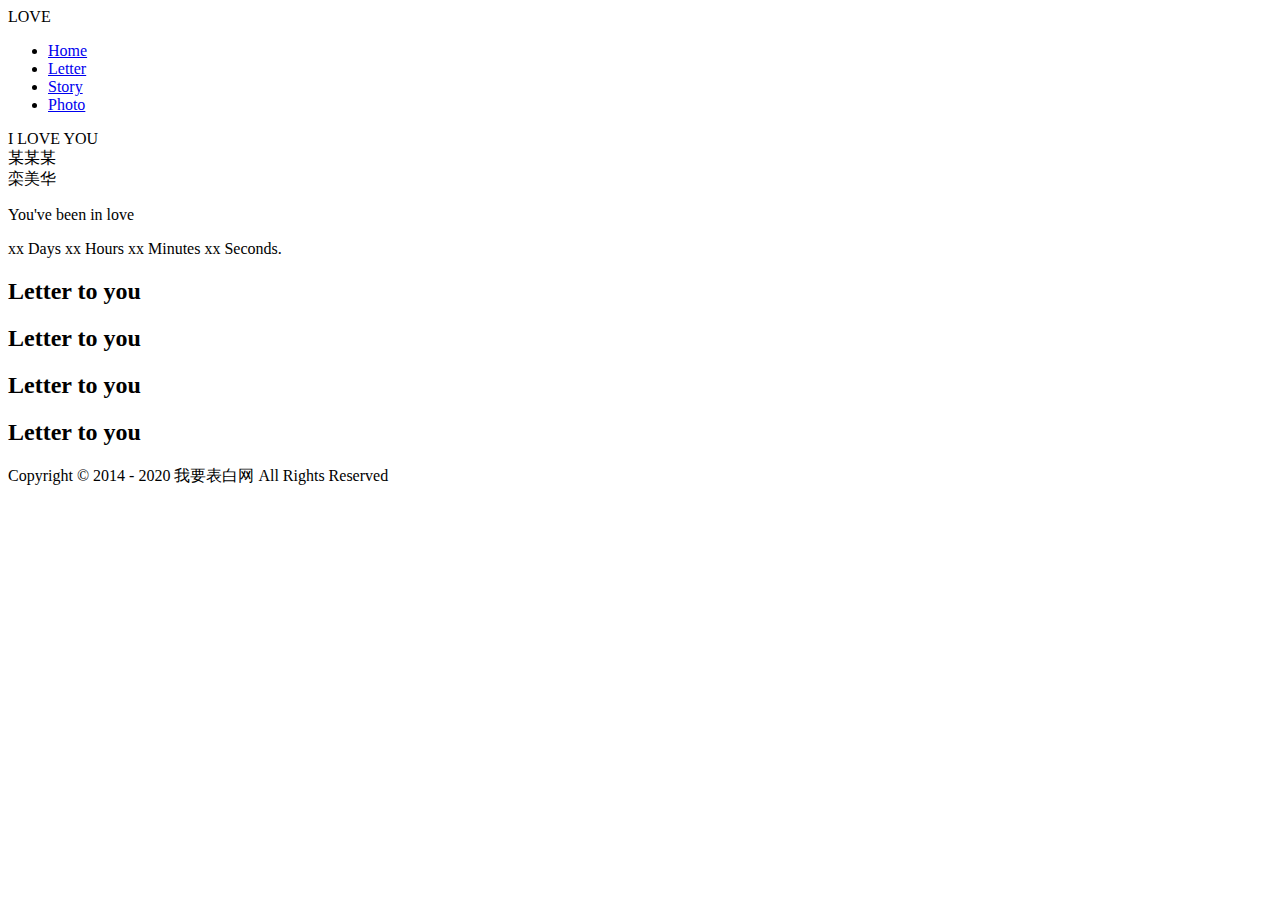
==== index.html @ f2084883 "Add files via upload" ====
<!DOCTYPE html>
<html lang="en">
	<head>
		<meta charset="UTF-8" />
		<meta name="viewport" content="width=device-width, initial-scale=1.0" />
		<title>李梦蝶.我爱你</title>
		<link rel="stylesheet" href="css/index.css" />
		<link rel="stylesheet" href="css/global.css" />
		<link rel="stylesheet" href="css/fonts.css" />
		<script src="js/time.js"></script>
	</head>
	<body>
		<header class="s_down">
			<div class="logo">LOVE</div>
			<ul class="menu">
				<li class="item"><a href="#Home">Home</a></li>
				<li class="item"><a href="#Letter">Letter</a></li>
				<li class="item"><a href="#Story">Story</a></li>
				<li class="item"><a href="#Photo">Photo</a></li>
			</ul>
		</header>
		<div class="main" id="Home">
			<div class="love">I LOVE YOU</div>
			<div class="capsule">
				<div class="left">某某某</div>
				<div class="right">栾美华</div>
			</div>
			<div class="timing">
				<p>You've been in love</p>
				<p>
					<span class="days" id="days">xx</span> Days
					<span class="hours" id="hours">xx</span> Hours
					<span class="minutes" id="minutes">xx</span> Minutes
					<span class="seconds" id="seconds">xx</span> Seconds.
				</p>
			</div>
		</div>
		<div id="Letter">
			<h2>Letter to you</h2>
			<div class="letter"></div>
			<h2 class="bottom">Letter to you</h2>
		</div>
		<div id="Story">
			<h2>Letter to you</h2>
			<div class="letter"></div>
		</div>
		<div id="Letter">
			<h2>Letter to you</h2>
			<div class="letter"></div>
		</div>

		<footer>Copyright © 2014 - 2020 我要表白网 All Rights Reserved</footer>
	</body>
	<script>
		var days = document.getElementById("days");
		var hours = document.getElementById("hours");
		var minutes = document.getElementById("minutes");
		var seconds = document.getElementById("seconds");
		setInterval(function () {
			var date = new Date();
			var timeInterval = date.valueOf() - inTime;
			var timeInterval = new Date(timeInterval);
			var Days = Math.floor(timeInterval.getTime() / 86400000);
			var Hours = timeInterval.getUTCHours();
			var Minutes = timeInterval.getUTCMinutes();
			var Seconds = timeInterval.getUTCSeconds();
			days.innerHTML = Days;
			hours.innerHTML = Hours;
			minutes.innerHTML = Minutes;
			seconds.innerHTML = Seconds;
		}, 1);
	</script>
</html>
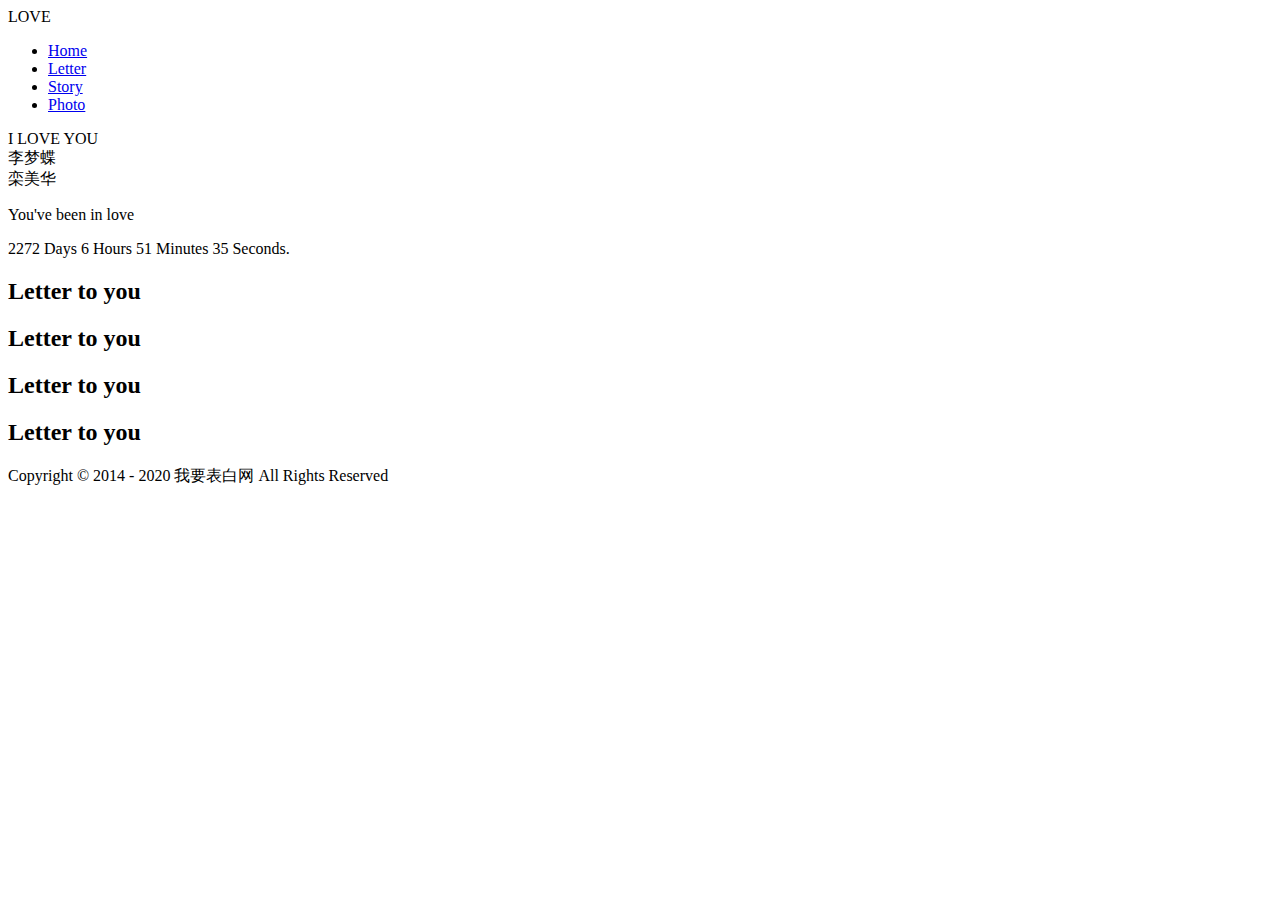
==== commit 50258726: "Update index.html" ====
--- a/index.html
+++ b/index.html
@@ -1,5 +1,5 @@
 <!DOCTYPE html>
-<html lang="en">
+<html>
 	<head>
 		<meta charset="UTF-8" />
 		<meta name="viewport" content="width=device-width, initial-scale=1.0" />
@@ -22,7 +22,7 @@
 		<div class="main" id="Home">
 			<div class="love">I LOVE YOU</div>
 			<div class="capsule">
-				<div class="left">某某某</div>
+				<div class="left">李梦蝶</div>
 				<div class="right">栾美华</div>
 			</div>
 			<div class="timing">
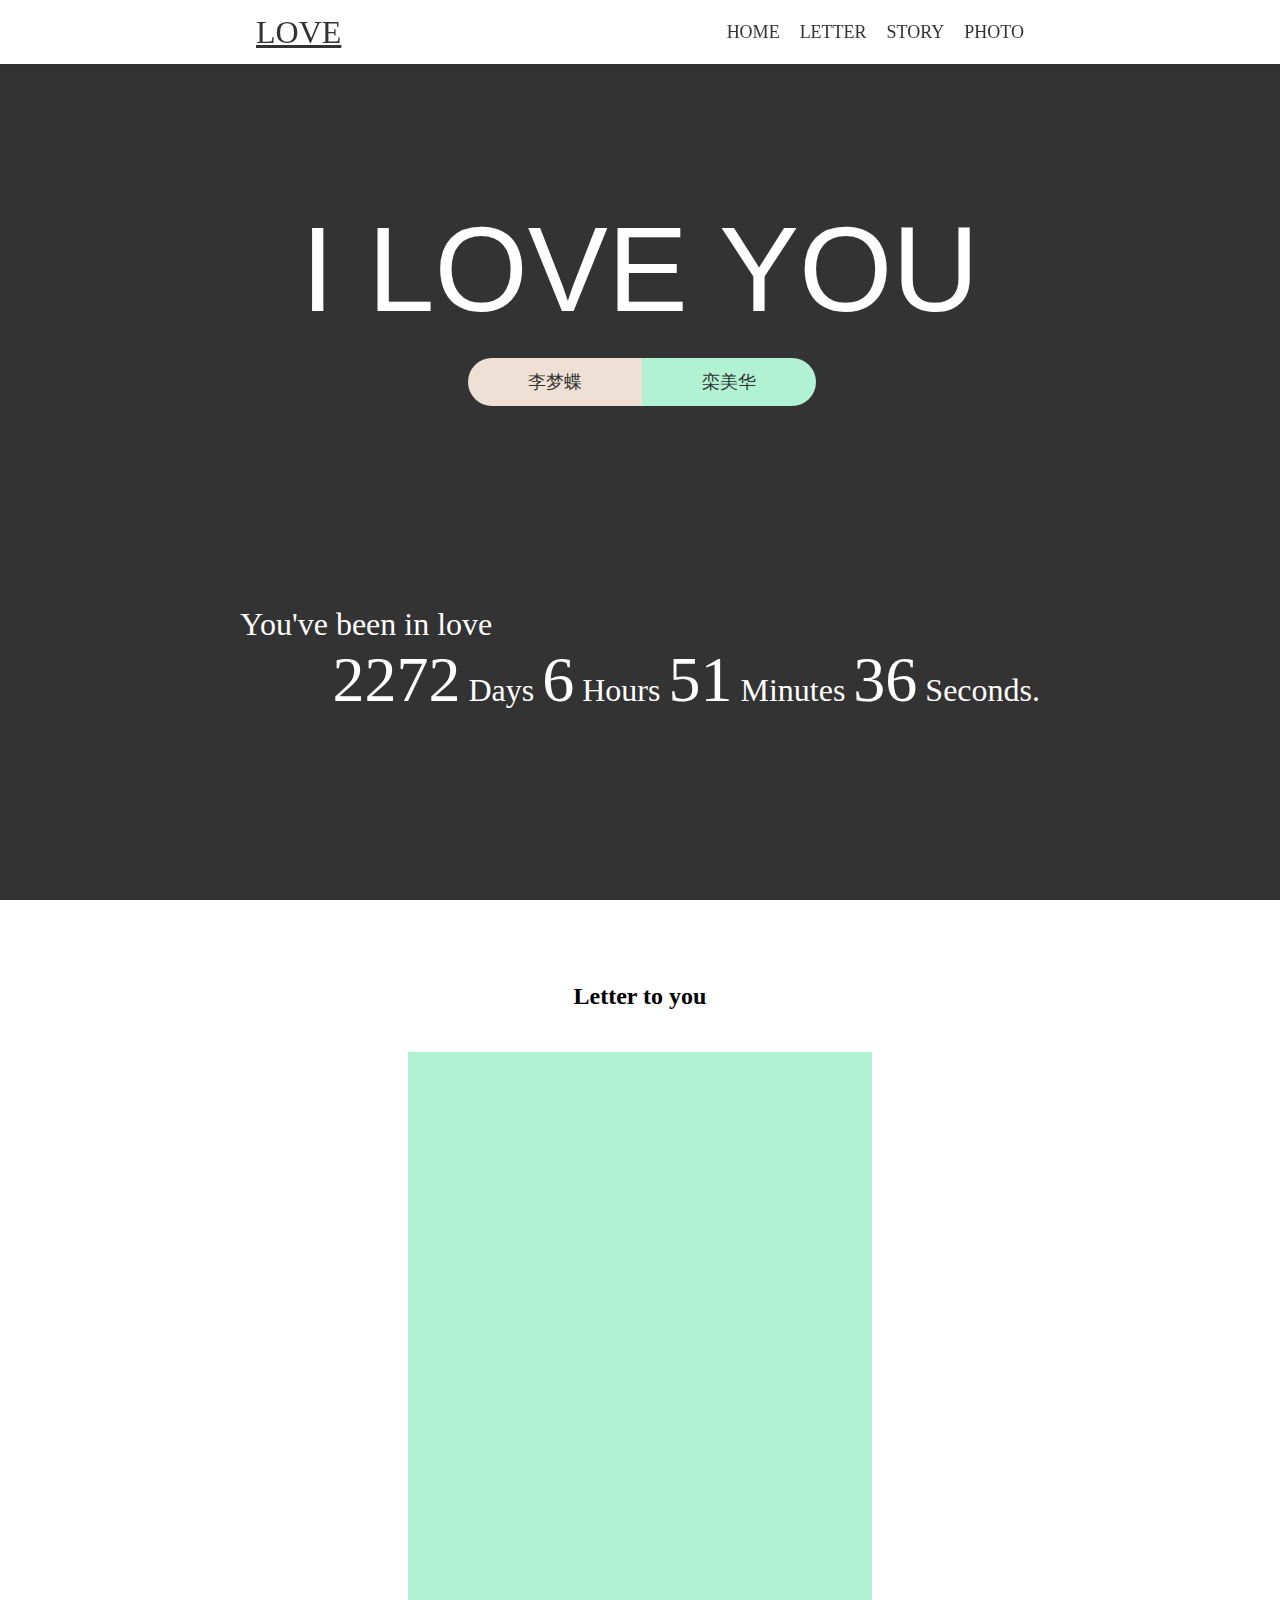
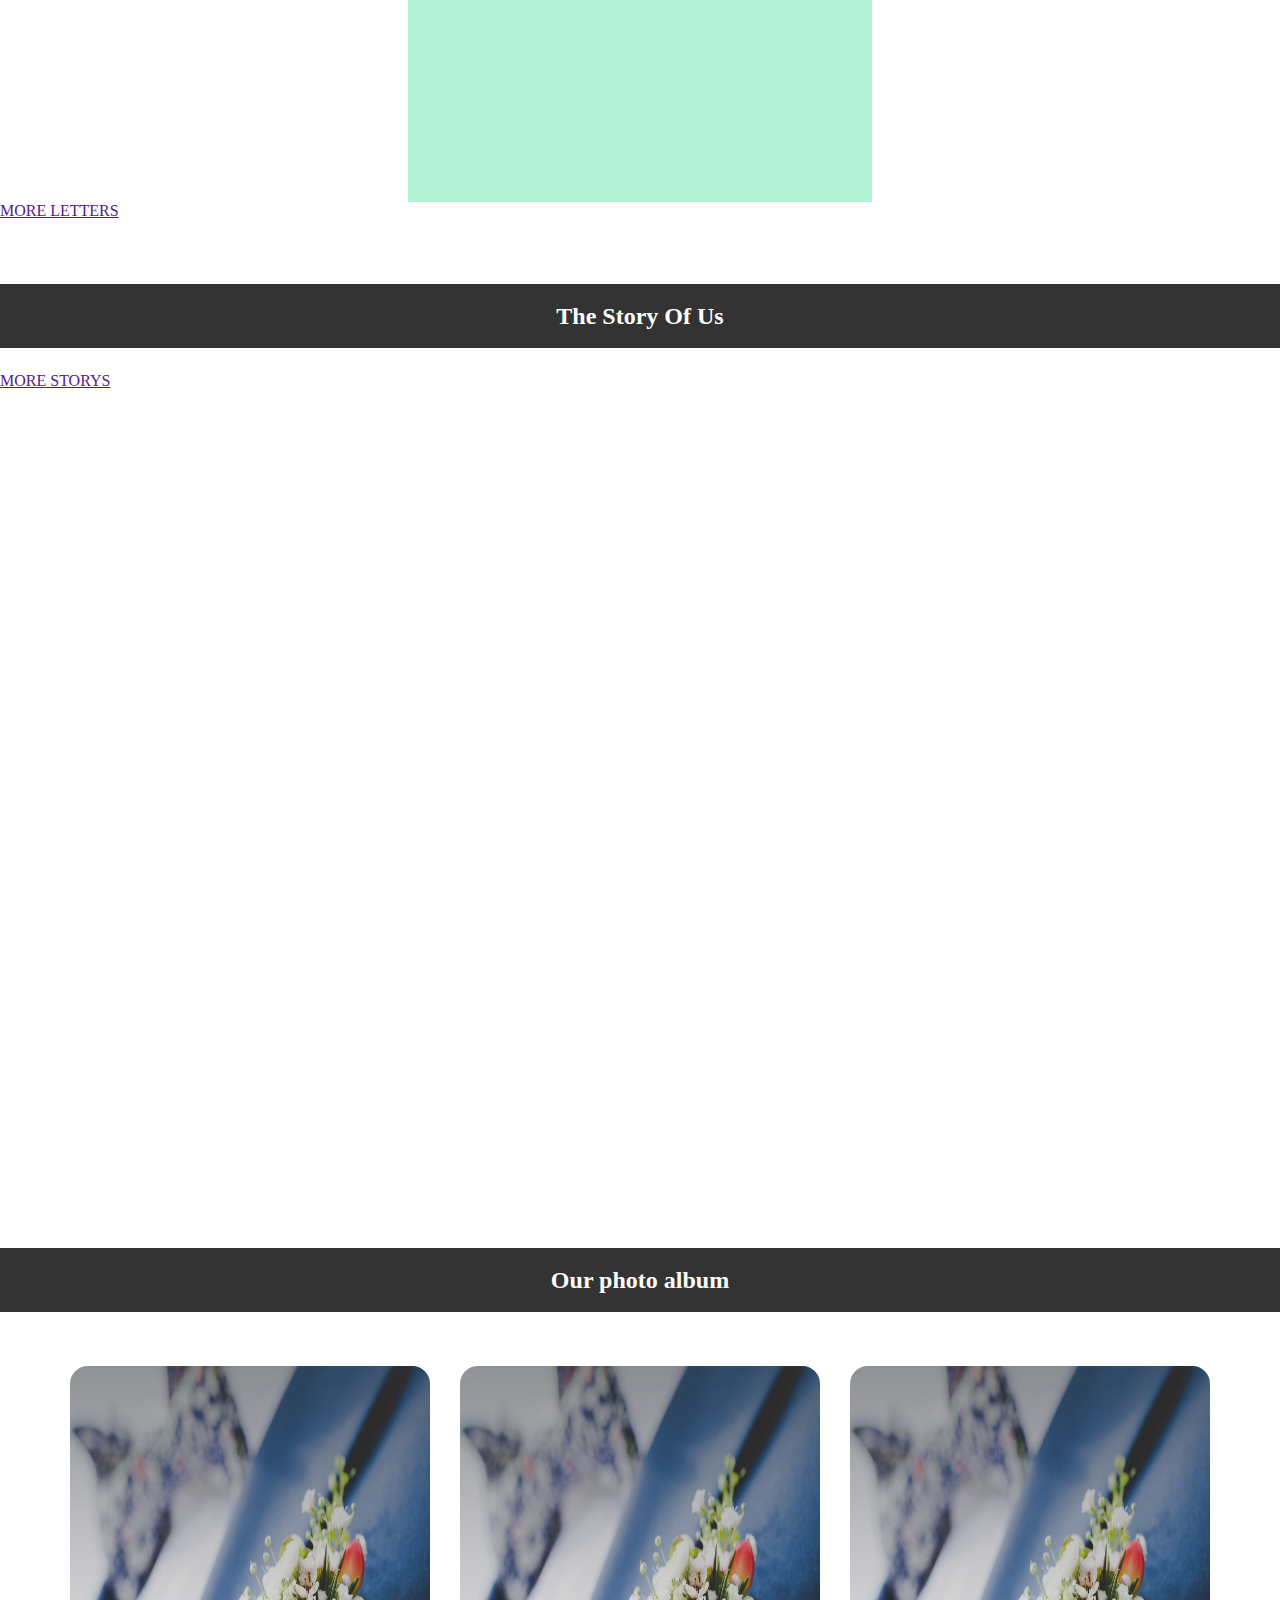
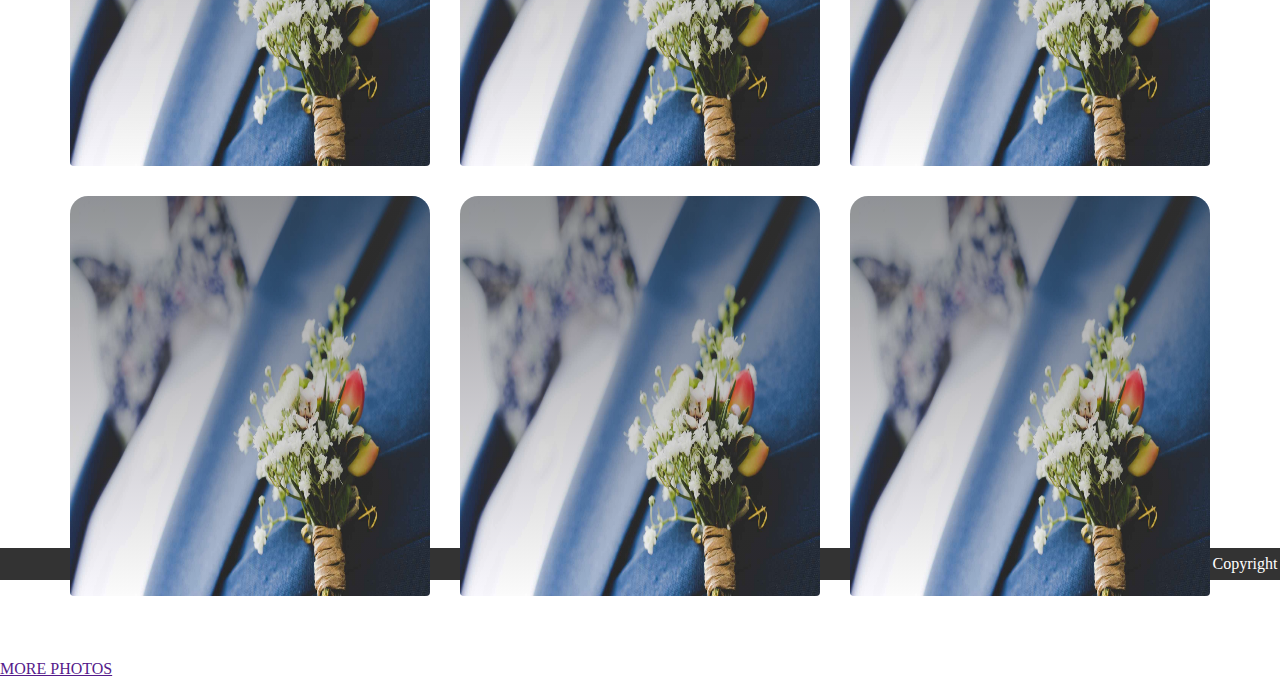
==== commit 0cca036e: "啥也不是" ====
--- a/index.html
+++ b/index.html
@@ -1,5 +1,5 @@
 <!DOCTYPE html>
-<html>
+<html lang="en">
 	<head>
 		<meta charset="UTF-8" />
 		<meta name="viewport" content="width=device-width, initial-scale=1.0" />
@@ -11,7 +11,9 @@
 	</head>
 	<body>
 		<header class="s_down">
-			<div class="logo">LOVE</div>
+			<div class="logo">
+				<a href="#">LOVE</a>
+			</div>
 			<ul class="menu">
 				<li class="item"><a href="#Home">Home</a></li>
 				<li class="item"><a href="#Letter">Letter</a></li>
@@ -38,18 +40,31 @@
 		<div id="Letter">
 			<h2>Letter to you</h2>
 			<div class="letter"></div>
-			<h2 class="bottom">Letter to you</h2>
+			<!-- <h2 class="bottom">Letter to you</h2> -->
+			<a href="" class="button">MORE LETTERS</a>
 		</div>
 		<div id="Story">
-			<h2>Letter to you</h2>
-			<div class="letter"></div>
+			<h2>The Story Of Us</h2>
+			<div class="Storys"></div>
+			<a href="" class="button">MORE STORYS</a>
 		</div>
-		<div id="Letter">
-			<h2>Letter to you</h2>
-			<div class="letter"></div>
+		<div id="Photo">
+			<h2>Our photo album</h2>
+			<div class="Photos">
+				<ul>
+					<li><img src="src/17.jpg" alt="" /></li>
+					<li><img src="src/17.jpg" alt="" /></li>
+					<li><img src="src/17.jpg" alt="" /></li>
+					<li><img src="src/17.jpg" alt="" /></li>
+					<li><img src="src/17.jpg" alt="" /></li>
+					<li><img src="src/17.jpg" alt="" /></li>
+				</ul>
+			</div>
+			<!-- <div class="button center"></div> -->
+			<a href="" class="button">MORE PHOTOS</a>
 		</div>
 
-		<footer>Copyright © 2014 - 2020 我要表白网 All Rights Reserved</footer>
+		<footer>Copyright © 2014 - 2020 真爱至上 All Rights Reserved</footer>
 	</body>
 	<script>
 		var days = document.getElementById("days");
@@ -70,4 +85,13 @@
 			seconds.innerHTML = Seconds;
 		}, 1);
 	</script>
+	<script>
+		if (
+			/Android|webOS|iPhone|iPad|iPod|BlackBerry|IEMobile|Opera Mini/i.test(
+				navigator.userAgent
+			)
+		) {
+			window.location = "m.html"; //可以换成http地址
+		}
+	</script>
 </html>
--- a/css/index.css
+++ b/css/index.css
@@ -0,0 +1,148 @@
+html,
+body {
+	height: 100%;
+	/* overflow: hidden; */
+}
+.main {
+	height: calc(100% - 200px);
+	background-color: #5af580;
+	background-color: #333;
+	padding-top: 200px;
+}
+.love {
+	font: inherit;
+	font-weight: inherit;
+	font-size: inherit;
+	text-align: center;
+	font-family: "微软雅黑", Helvetica, Arial, sans-serif;
+	color: #ffffff;
+	font-size: 120px;
+	font-weight: 100;
+}
+.capsule {
+	text-align: center;
+	color: #ffffff;
+	margin: 20px;
+}
+.capsule div {
+	line-height: 48px;
+	padding: 0px 60px;
+	font-family: "微软雅黑";
+	font-weight: 300;
+	font-size: 18px;
+	color: #333333;
+	display: inline-block;
+}
+.capsule .left {
+	background-color: #eee0d5;
+	border-radius: 50px 0 0 50px;
+	margin-left: 4px;
+}
+.capsule .right {
+	background-color: #b0f2d3;
+	border-radius: 0 50px 50px 0;
+	margin-left: -4px;
+}
+.timing {
+	width: 800px;
+	color: #ffffff;
+	text-align: right;
+	margin: 0 auto;
+	margin-top: 200px;
+	font-family: "微软雅黑";
+	font-size: 32px;
+	font-weight: 300;
+}
+.timing p:first-child {
+	text-align: left;
+	font-size: 32px;
+}
+.timing span {
+	font-size: 64px;
+}
+#Letter {
+	/* height: 100%; */
+	padding-top: 64px;
+}
+#Letter h2 {
+	text-align: center;
+	line-height: 64px;
+	margin-bottom: 24px;
+}
+.letter {
+	width: 464px;
+	height: 750px;
+	background-color: #b0f2d3;
+	margin: 0 auto;
+}
+#Letter .bottom {
+	/* width: 1200px; */
+	margin: 0 auto;
+	margin-top: 64px;
+	color: #fff;
+	font-size: 64px;
+	background-image: url(../src/17.jpg);
+	background-position: center 890px;
+	background-repeat: repeat;
+	text-align: center;
+	line-height: 84px;
+	padding: 200px;
+	/* margin-bottom: 24px; */
+}
+
+#Story {
+	height: 100%;
+	padding-top: 64px;
+}
+#Story h2 {
+	text-align: center;
+	line-height: 64px;
+	margin-bottom: 24px;
+	background-color: #333333;
+	color: #fff;
+}
+#Photo {
+	height: 100%;
+	padding-top: 64px;
+}
+#Photo h2 {
+	background-color: #333333;
+	color: #fff;
+	text-align: center;
+	line-height: 64px;
+	margin-bottom: 24px;
+}
+#Photo .Photos {
+	width: 1200px;
+	height: 860px;
+	margin: 0 auto;
+}
+#Photo .Photos {
+	margin-bottom: 64px;
+}
+#Photo .Photos ul li {
+	width: 360px;
+	height: 400px;
+	margin-left: 30px;
+	margin-top: 30px;
+	float: left;
+	list-style: none;
+}
+#Photo .Photos ul li img {
+	width: 360px;
+	height: 400px;
+	border-radius: 18px 18px 4px 4px;
+}
+#Photo .Photos ul li:before {
+	display: block;
+	position: absolute;
+	width: 360px;
+	height: 400px;
+	border-radius: 18px 18px 0 0;
+	content: "";
+	transition: 0.25s;
+	background-image: linear-gradient(#33333380, transparent);
+}
+#Photo .Photos ul li:hover:before {
+	opacity: 0;
+}
--- a/css/global.css
+++ b/css/global.css
@@ -0,0 +1,51 @@
+* {
+	margin: 0;
+	padding: 0;
+}
+header {
+	height: 64px;
+	font-size: 18px;
+	background-color: #333333;
+	color: #ffffff;
+	line-height: 64px;
+}
+.s_down {
+	position: fixed;
+	top: 0;
+	width: 100%;
+	background-color: #ffffff;
+	color: #333333;
+	box-shadow: 0px 0px 6px 0px #33333330;
+}
+.s_down a {
+	color: #333333 !important;
+}
+header .logo {
+	float: left;
+	font-size: 32px;
+	margin-left: 20%;
+}
+header ul,
+header li {
+	list-style: none;
+	float: left;
+	margin-left: 20px;
+	text-transform: uppercase;
+	/* margin-top: -64px; */
+}
+header .menu {
+	float: right;
+	margin-right: 20%;
+}
+header .menu a {
+	line-height: 64px;
+	text-decoration: none;
+	color: #ffffff;
+}
+footer {
+	height: 32px;
+	line-height: 32px;
+	text-align: center;
+	background-color: #333333;
+	color: #ffffff;
+}
--- a/css/fonts.css
+++ b/css/fonts.css
@@ -0,0 +1,9 @@
+@font-face {
+	font-family: "Lato-Medium";
+	src: url("../fonts/lato-medium.eot");
+	src: url("../fonts/lato-medium.woff") format("woff"),
+		url("../fonts/lato-medium.ttf") format("truetype"),
+		url("../fonts/lato-medium.svg") format("svg");
+	font-weight: normal;
+	font-style: normal;
+}
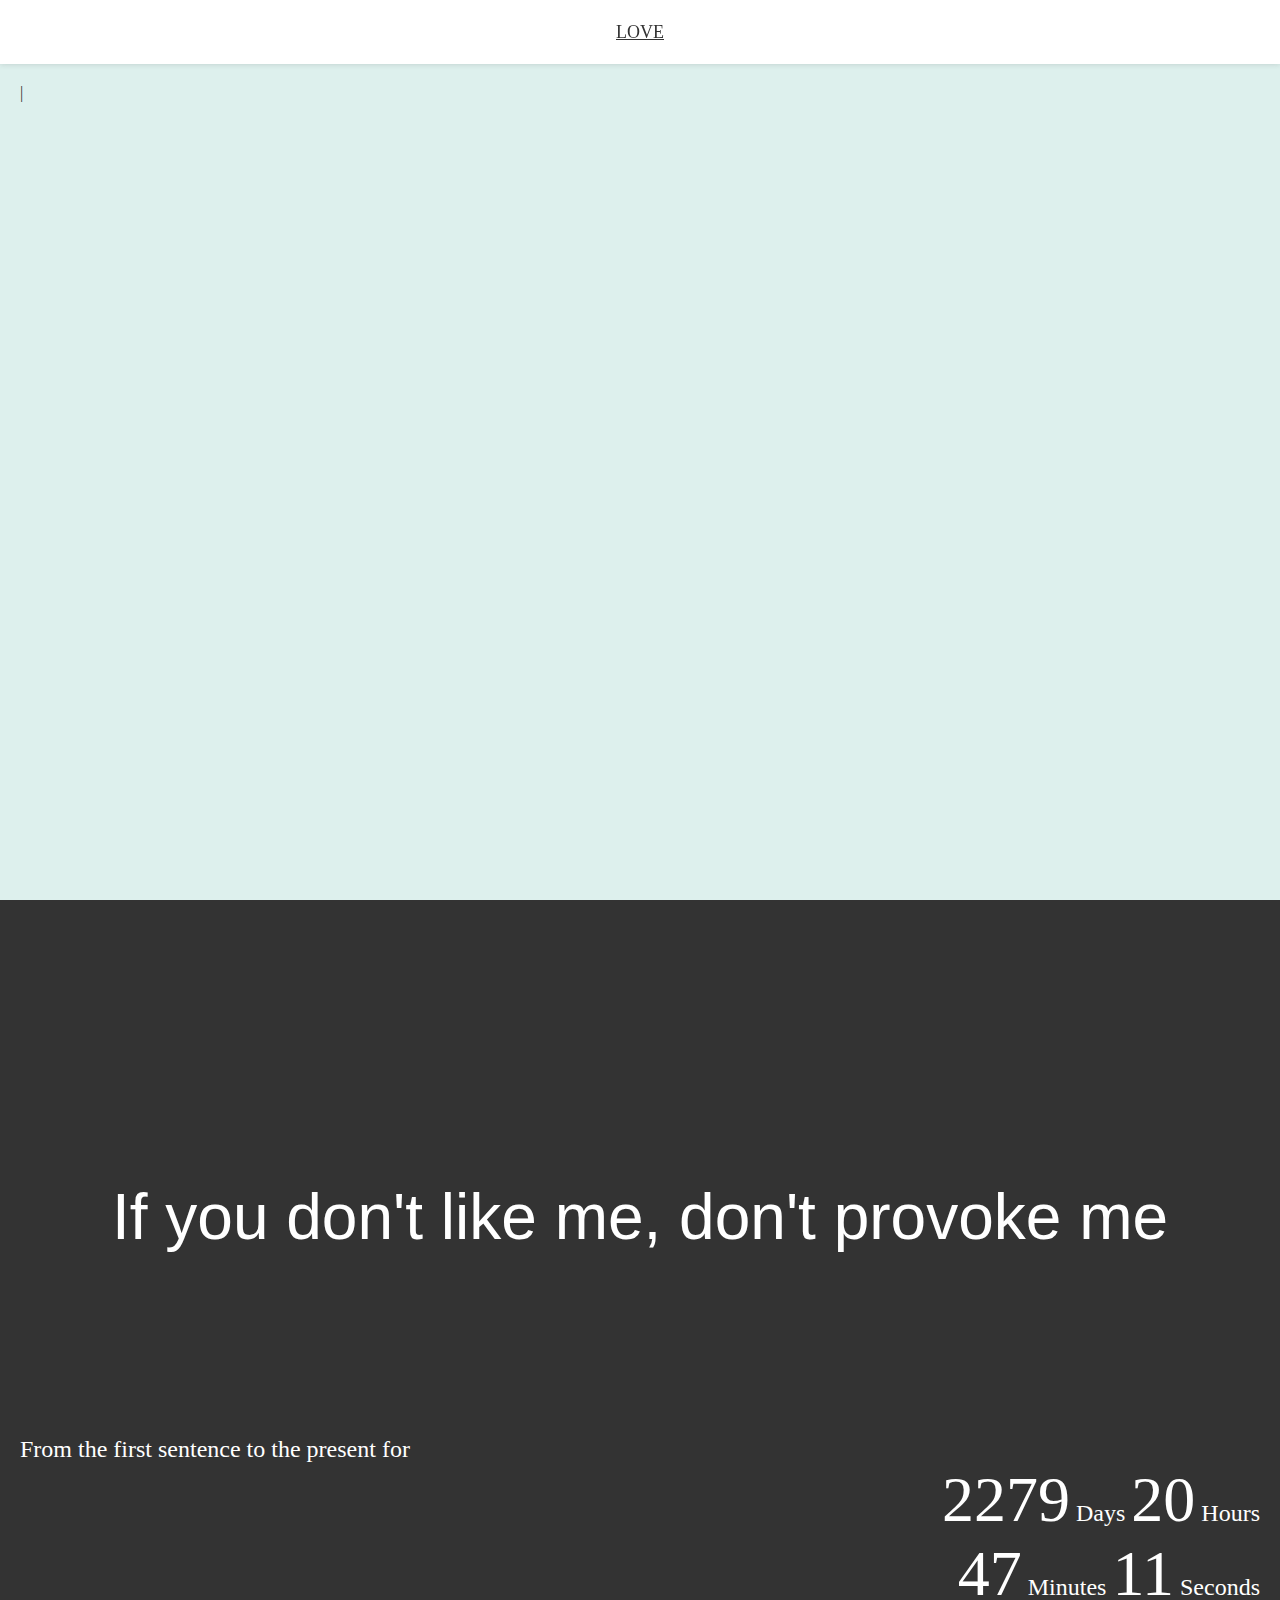
==== commit 0b85bf7f: "走了" ====
--- a/index.html
+++ b/index.html
@@ -3,11 +3,11 @@
 	<head>
 		<meta charset="UTF-8" />
 		<meta name="viewport" content="width=device-width, initial-scale=1.0" />
-		<title>李梦蝶.我爱你</title>
-		<link rel="stylesheet" href="css/index.css" />
-		<link rel="stylesheet" href="css/global.css" />
-		<link rel="stylesheet" href="css/fonts.css" />
+		<title>如果不喜欢就不要招惹</title>
+		<link rel="stylesheet" href="css/global_m.css" />
+		<link rel="stylesheet" href="css/indexm.css" />
 		<script src="js/time.js"></script>
+		<script src="js/typed.js@2.0.9.js"></script>
 	</head>
 	<body>
 		<header class="s_down">
@@ -21,50 +21,24 @@
 				<li class="item"><a href="#Photo">Photo</a></li>
 			</ul>
 		</header>
-		<div class="main" id="Home">
-			<div class="love">I LOVE YOU</div>
-			<div class="capsule">
-				<div class="left">李梦蝶</div>
-				<div class="right">栾美华</div>
+		<div id="Letter">
+			<h2>Letter to you</h2>
+			<div class="letter">
+				<span id="Letter-box"></span>
 			</div>
+		</div>
+		<div id="Home">
+			<div class="love">If you don't like me, don't provoke me</div>
 			<div class="timing">
-				<p>You've been in love</p>
+				<p>From the first sentence to the present for</p>
 				<p>
 					<span class="days" id="days">xx</span> Days
-					<span class="hours" id="hours">xx</span> Hours
+					<span class="hours" id="hours">xx</span> Hours<br />
 					<span class="minutes" id="minutes">xx</span> Minutes
-					<span class="seconds" id="seconds">xx</span> Seconds.
+					<span class="seconds" id="seconds">xx</span> Seconds
 				</p>
 			</div>
 		</div>
-		<div id="Letter">
-			<h2>Letter to you</h2>
-			<div class="letter"></div>
-			<!-- <h2 class="bottom">Letter to you</h2> -->
-			<a href="" class="button">MORE LETTERS</a>
-		</div>
-		<div id="Story">
-			<h2>The Story Of Us</h2>
-			<div class="Storys"></div>
-			<a href="" class="button">MORE STORYS</a>
-		</div>
-		<div id="Photo">
-			<h2>Our photo album</h2>
-			<div class="Photos">
-				<ul>
-					<li><img src="src/17.jpg" alt="" /></li>
-					<li><img src="src/17.jpg" alt="" /></li>
-					<li><img src="src/17.jpg" alt="" /></li>
-					<li><img src="src/17.jpg" alt="" /></li>
-					<li><img src="src/17.jpg" alt="" /></li>
-					<li><img src="src/17.jpg" alt="" /></li>
-				</ul>
-			</div>
-			<!-- <div class="button center"></div> -->
-			<a href="" class="button">MORE PHOTOS</a>
-		</div>
-
-		<footer>Copyright © 2014 - 2020 真爱至上 All Rights Reserved</footer>
 	</body>
 	<script>
 		var days = document.getElementById("days");
@@ -86,12 +60,116 @@
 		}, 1);
 	</script>
 	<script>
-		if (
-			/Android|webOS|iPhone|iPad|iPod|BlackBerry|IEMobile|Opera Mini/i.test(
-				navigator.userAgent
-			)
-		) {
-			window.location = "m.html"; //可以换成http地址
-		}
+		var options = {
+			strings: [
+				"",
+				`<span>当你看到这个的时候，我已经走了。我不知道我做的对不对，原本的打算20号给你个惊喜，但是想了想^1000你好像不太需要。</span> <br>
+<span>我曾经想等到你走出来，但是看起来我好想等不到了，^1000可能是我太傻了吧。^1000轻易地喜欢上了你，以后不会这样了。</span><br>
+<span>^1000愿你安好，各自幸福吧。</span>`,
+				`<span>你一定不会找我吧，甚至都不会看到这个。</span>`,
+			],
+			typeSpeed: 100,
+			/**
+			 * @property {number} startDelay 键入之前的时间以毫秒开始
+			 */
+			startDelay: 0,
+			/**
+			 * @property {number} backSpeed 退格速度，以毫秒为单位
+			 */
+			backSpeed: 100,
+			/**
+			 * @property {boolean} smartBackspace 是否只退格与前一个字符串不匹配的内容
+			 */
+			smartBackspace: true,
+			/**
+			 * @property {boolean} shuffle 是否洗牌
+			 */
+			shuffle: false,
+			/**
+			 * @property {number} backDelay 退回之前的时间，以毫秒为单位
+			 */
+			backDelay: 700,
+			onComplete: (self) => {
+				console.log("所有打字都已完成调用的回调函数", self);
+			},
+			/**
+			 * 在键入每个字符串之前调用的回调函数
+			 * @param {number} arrayPos
+			 * @param {Typed} self
+			 */
+			preStringTyped: (arrayPos, self) => {
+				console.log(
+					"在键入每个字符串之前调用的回调函数",
+					arrayPos,
+					self
+				);
+			},
+			/**
+			 * 输入每个字符串后调用的回调函数
+			 * @param {number} arrayPos
+			 * @param {Typed} self
+			 */
+			onStringTyped: (arrayPos, self) => {
+				console.log("输入每个字符串后调用的回调函数", arrayPos, self);
+			},
+			/**
+			 * 在循环期间，在键入最后一个字符串之后调用的回调函数
+			 * @param {Typed} self
+			 */
+			onLastStringBackspaced: (self) => {
+				console.log(
+					"在循环期间，在键入最后一个字符串之后调用的回调函数",
+					self
+				);
+			},
+			/**
+			 * 打字已经停止调用的回调函数
+			 * @param {number} arrayPos
+			 * @param {Typed} self
+			 */
+			onTypingPaused: (arrayPos, self) => {
+				console.log("打字已经停止调用的回调函数", arrayPos, self);
+			},
+			/**
+			 * 停止后开始键入调用的回调函数
+			 * @param {number} arrayPos
+			 * @param {Typed} self
+			 */
+			onTypingResumed: (arrayPos, self) => {
+				console.log("停止后开始键入调用的回调函数", arrayPos, self);
+			},
+			/**
+			 * 重置后调用的回调函数
+			 * @param {Typed} self
+			 */
+			onReset: (self) => {
+				console.log("重置后调用的回调函数", self);
+			},
+			/**
+			 * 停止后调用的回调函数
+			 * @param {number} arrayPos
+			 * @param {Typed} self
+			 */
+			onStop: (arrayPos, self) => {
+				console.log("停止后调用的回调函数", arrayPos, self);
+			},
+			/**
+			 * 开始后调用的回调函数
+			 * @param {number} arrayPos
+			 * @param {Typed} self
+			 */
+			onStart: (arrayPos, self) => {
+				console.log("开始后调用的回调函数", arrayPos, self);
+			},
+			/**
+			 * 销毁后调用的回调函数
+			 * @param {Typed} self
+			 */
+			onDestroy: (self) => {
+				console.log("销毁后调用的回调函数", self);
+			},
+		};
+
+		var typed = new Typed("#Letter-box", options);
 	</script>
 </html>
--- a/css/global_m.css
+++ b/css/global_m.css
@@ -0,0 +1,56 @@
+* {
+	margin: 0;
+	padding: 0;
+}
+header {
+	height: 4rem;
+	font-size: 18px;
+	background-color: #333333;
+	color: #ffffff;
+	line-height: 64px;
+	z-index: 5;
+}
+.s_down {
+	position: fixed;
+	top: 0;
+	width: 100%;
+	background-color: #ffffff;
+	color: #333333;
+	box-shadow: 0px 0px 6px 0px #33333330;
+}
+.s_down a {
+	color: #333333 !important;
+}
+header .logo {
+	text-align: center;
+}
+header ul,
+header li {
+	line-height: 48px;
+	padding: 0px;
+	list-style: none;
+	text-transform: uppercase;
+}
+header .menu {
+	display: none;
+	text-align: center;
+	float: right;
+	margin-top: 20px;
+	margin-right: 10px;
+	padding: 20px;
+	background-color: #ffffff;
+	box-shadow: 0px 0px 6px 0px #33333330;
+}
+header .menu a {
+	line-height: 48px;
+	text-decoration: none;
+	color: #ffffff;
+	border-bottom: 1px #333333 solid;
+}
+footer {
+	height: 32px;
+	line-height: 32px;
+	text-align: center;
+	background-color: #333333;
+	color: #ffffff;
+}
--- a/css/indexm.css
+++ b/css/indexm.css
@@ -0,0 +1,127 @@
+@keyframes photo {
+	0% {
+		margin-left: 0vh;
+	}
+	10% {
+		margin-left: -50vh;
+	}
+	33% {
+		margin-left: -50vh;
+	}
+	40% {
+		margin-left: -100vh;
+	}
+	66% {
+		margin-left: -100vh;
+	}
+	70% {
+		margin-left: -150vh;
+	}
+	99% {
+		margin-left: -150vh;
+	}
+	100% {
+		margin-left: 0vh;
+	}
+}
+body {
+	background-color: #333333 !important;
+}
+#Home {
+	height: calc(100vh - 4rem);
+	top: 0;
+	padding-top: 24vh;
+	background-color: #333333;
+}
+.love {
+	font: inherit;
+	font-weight: inherit;
+	font-size: inherit;
+	text-align: center;
+	font-family: "微软雅黑", Helvetica, Arial, sans-serif;
+	color: #ffffff;
+	font-size: 64px;
+	font-weight: 100;
+}
+.timing {
+	color: #ffffff;
+	text-align: right;
+	margin: 0 auto;
+	margin-top: 18vh;
+	font-family: "微软雅黑";
+	font-size: 24px;
+	font-weight: 300;
+	padding: 20px;
+}
+.timing p:first-child {
+	text-align: left;
+	font-size: 24px;
+}
+.timing span {
+	font-size: 64px;
+}
+#Letter {
+	z-index: 1;
+	height: 100vh;
+	background-color: #ddf0ed;
+	margin-bottom: 4rem;
+}
+#Letter h2 {
+	line-height: 64px;
+	text-align: center;
+	color: #ffffff;
+	background-color: #333333;
+}
+.letter {
+	color: #333333;
+	background-color: #ddf0ed;
+	padding: 20px;
+}
+#Letter-box {
+	color: black;
+}
+#Story {
+	z-index: 1;
+	height: 100vh;
+	background-color: #ffffff;
+}
+#Story h2 {
+	line-height: 64px;
+	text-align: center;
+	color: #ffffff;
+	margin-top: 4rem;
+	background-color: #333333;
+}
+#Photo {
+	z-index: 1;
+	height: 100vh;
+	background-color: #ffffff;
+}
+#Photo h2 {
+	line-height: 64px;
+	text-align: center;
+	color: #ffffff;
+	background-color: #333333;
+}
+.photos {
+	width: 50vh;
+	/* overflow: hidden; */
+	animation: photo 10s linear 1s infinite alternate;
+}
+.photos ul {
+	width: 400%;
+	margin-left: 0px;
+}
+.photos ul li {
+	list-style: none;
+	float: left;
+	width: 100%;
+	height: 20vh;
+	background-image: url("../src/01.jpg");
+	background-size: cover;
+}
+.photos img {
+	width: 50vh;
+	height: auto;
+	display: initial;
+}
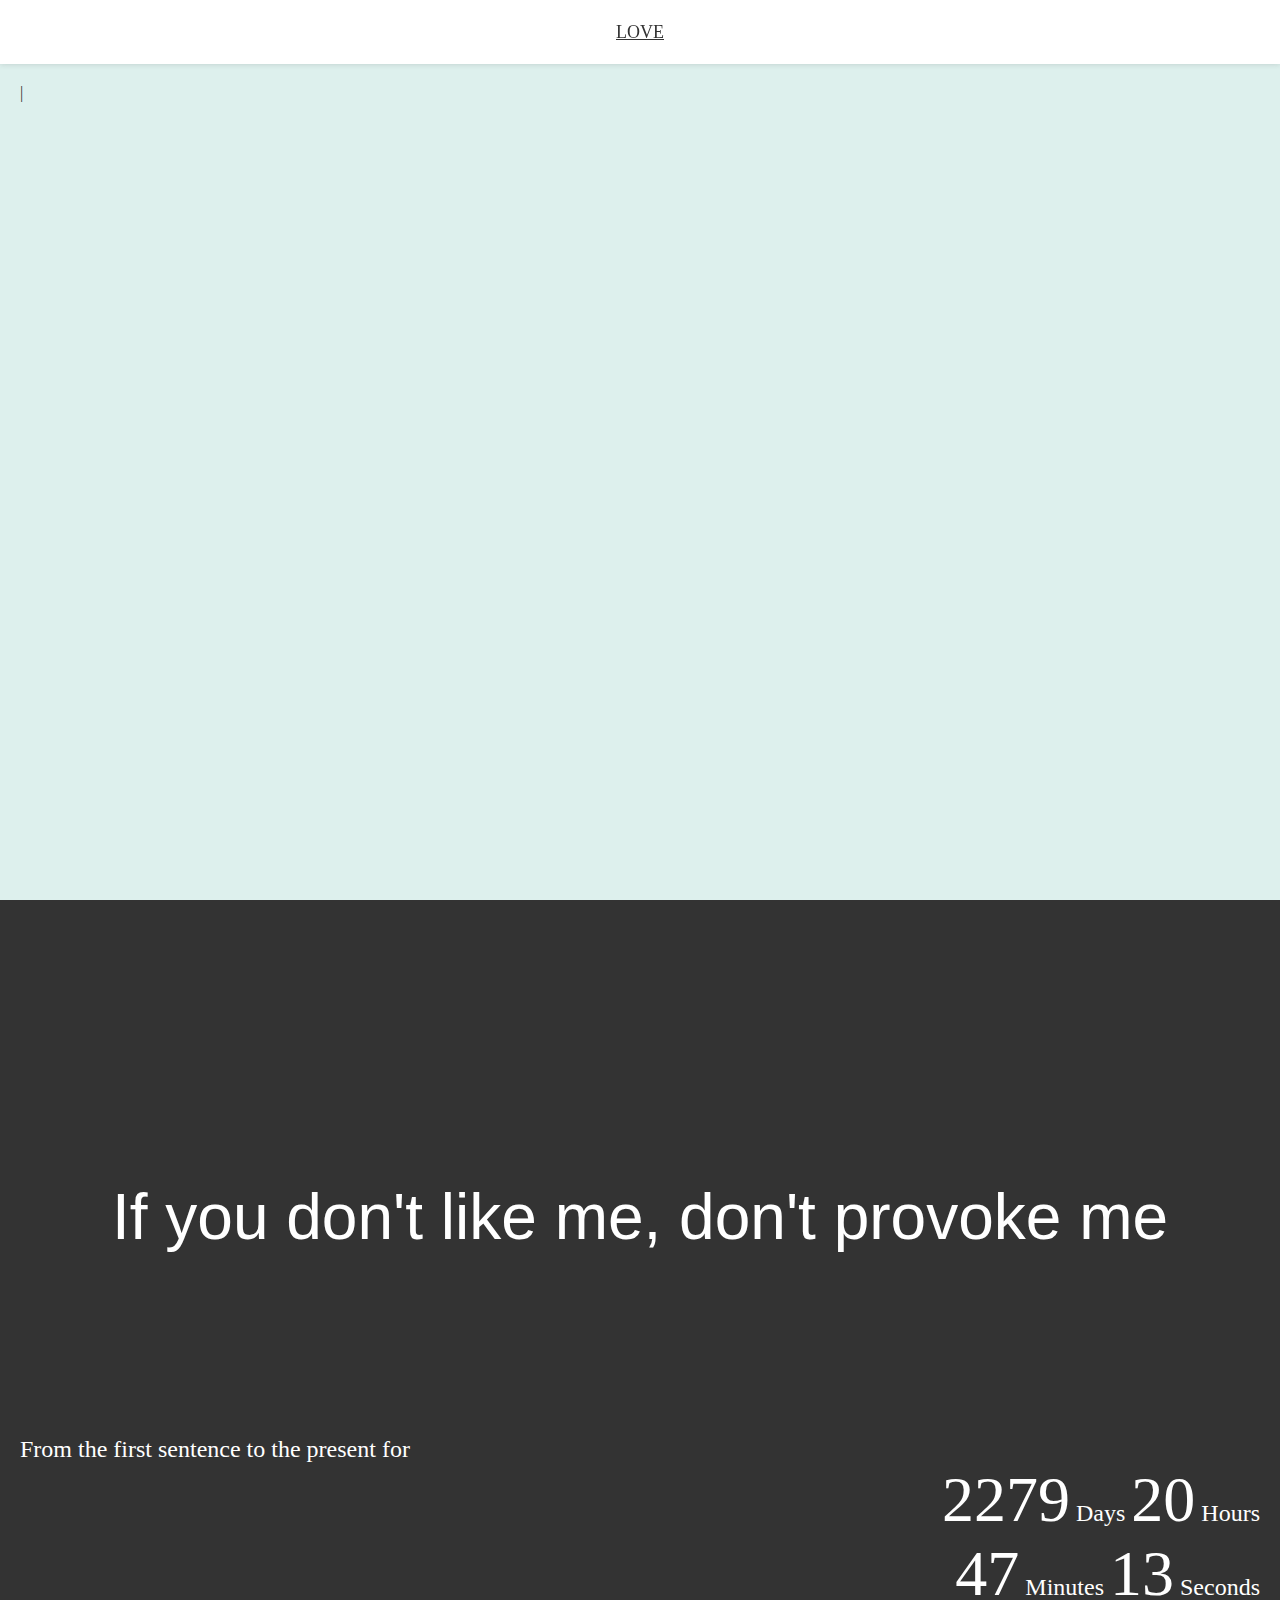
==== commit 6b38c6b2: "Update index.html" ====
--- a/index.html
+++ b/index.html
@@ -169,7 +169,8 @@
 				console.log("销毁后调用的回调函数", self);
 			},
 		};
-
+		console.log("有买域名的联系QQ：1952514395");
 		var typed = new Typed("#Letter-box", options);
+		
 	</script>
 </html>
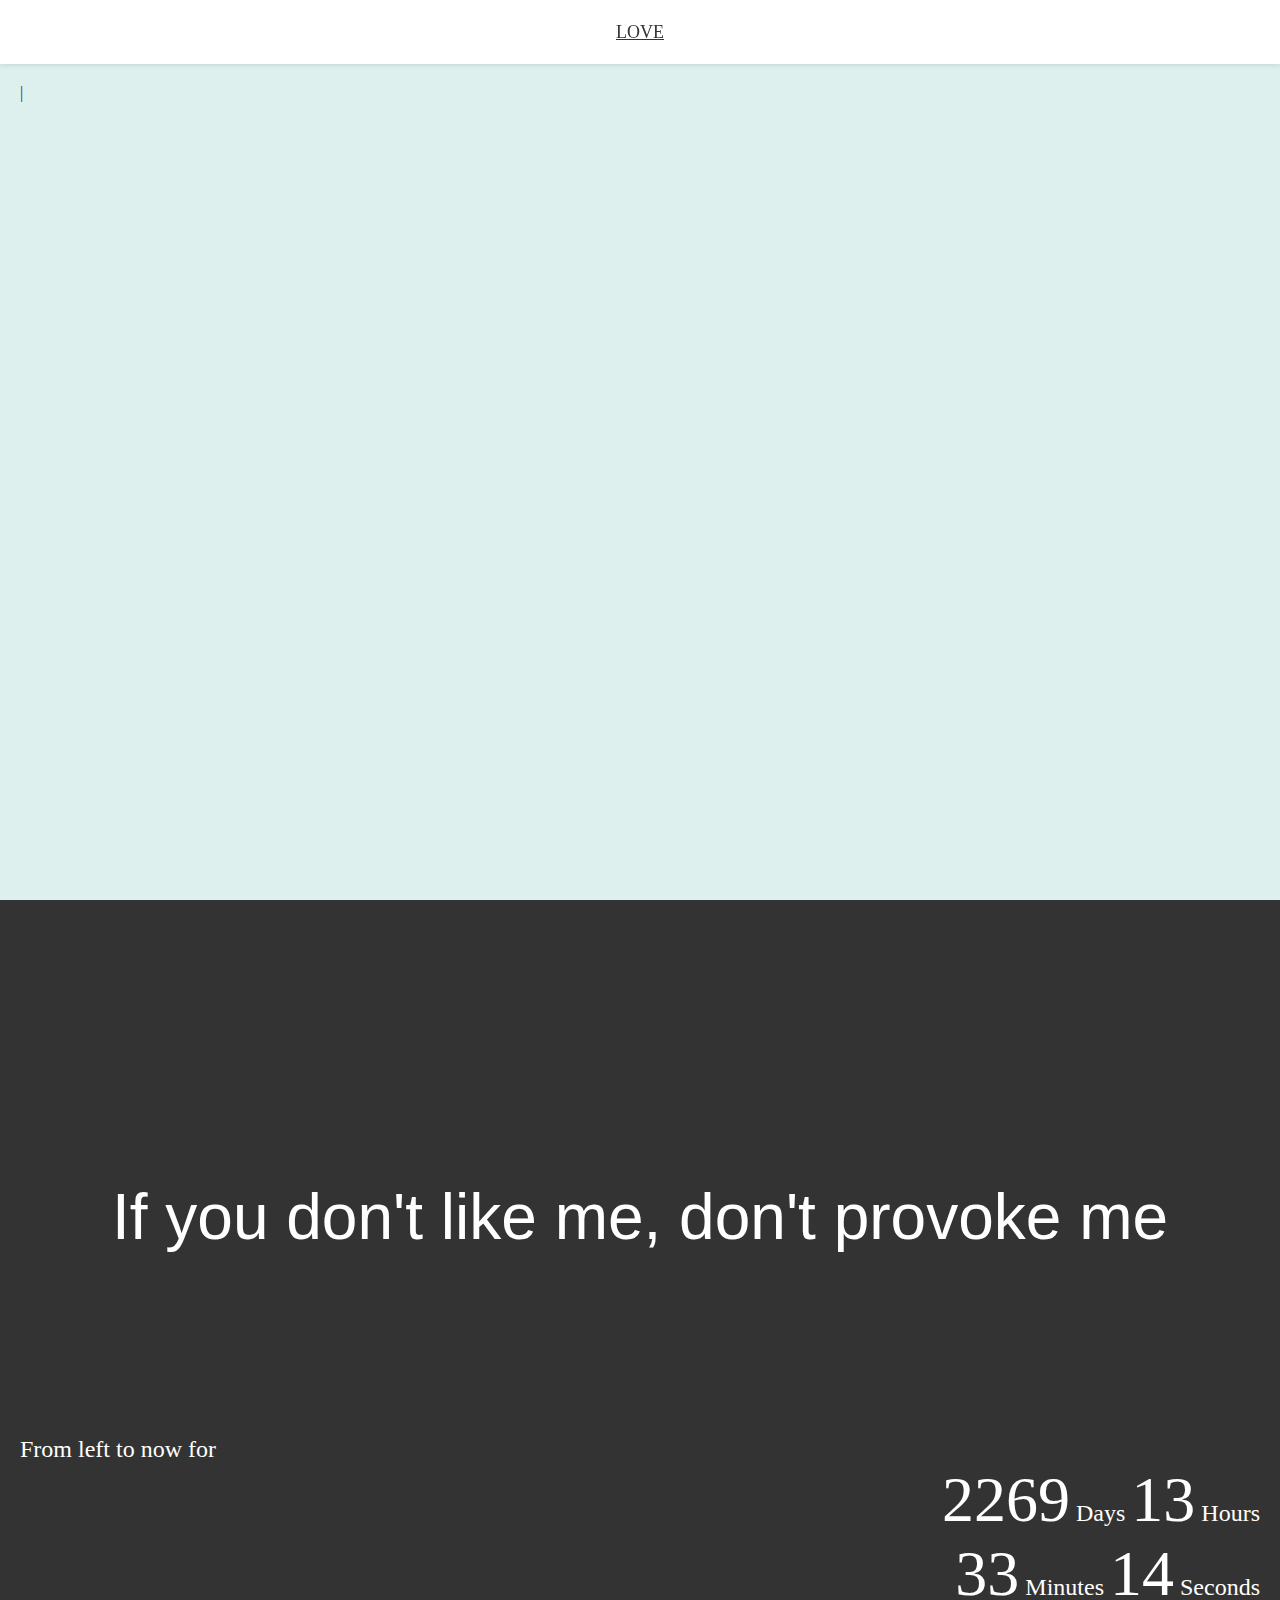
==== commit 86a1ab11: "Update index.html" ====
--- a/index.html
+++ b/index.html
@@ -30,7 +30,7 @@
 		<div id="Home">
 			<div class="love">If you don't like me, don't provoke me</div>
 			<div class="timing">
-				<p>From the first sentence to the present for</p>
+				<p>From left to now for</p>
 				<p>
 					<span class="days" id="days">xx</span> Days
 					<span class="hours" id="hours">xx</span> Hours<br />
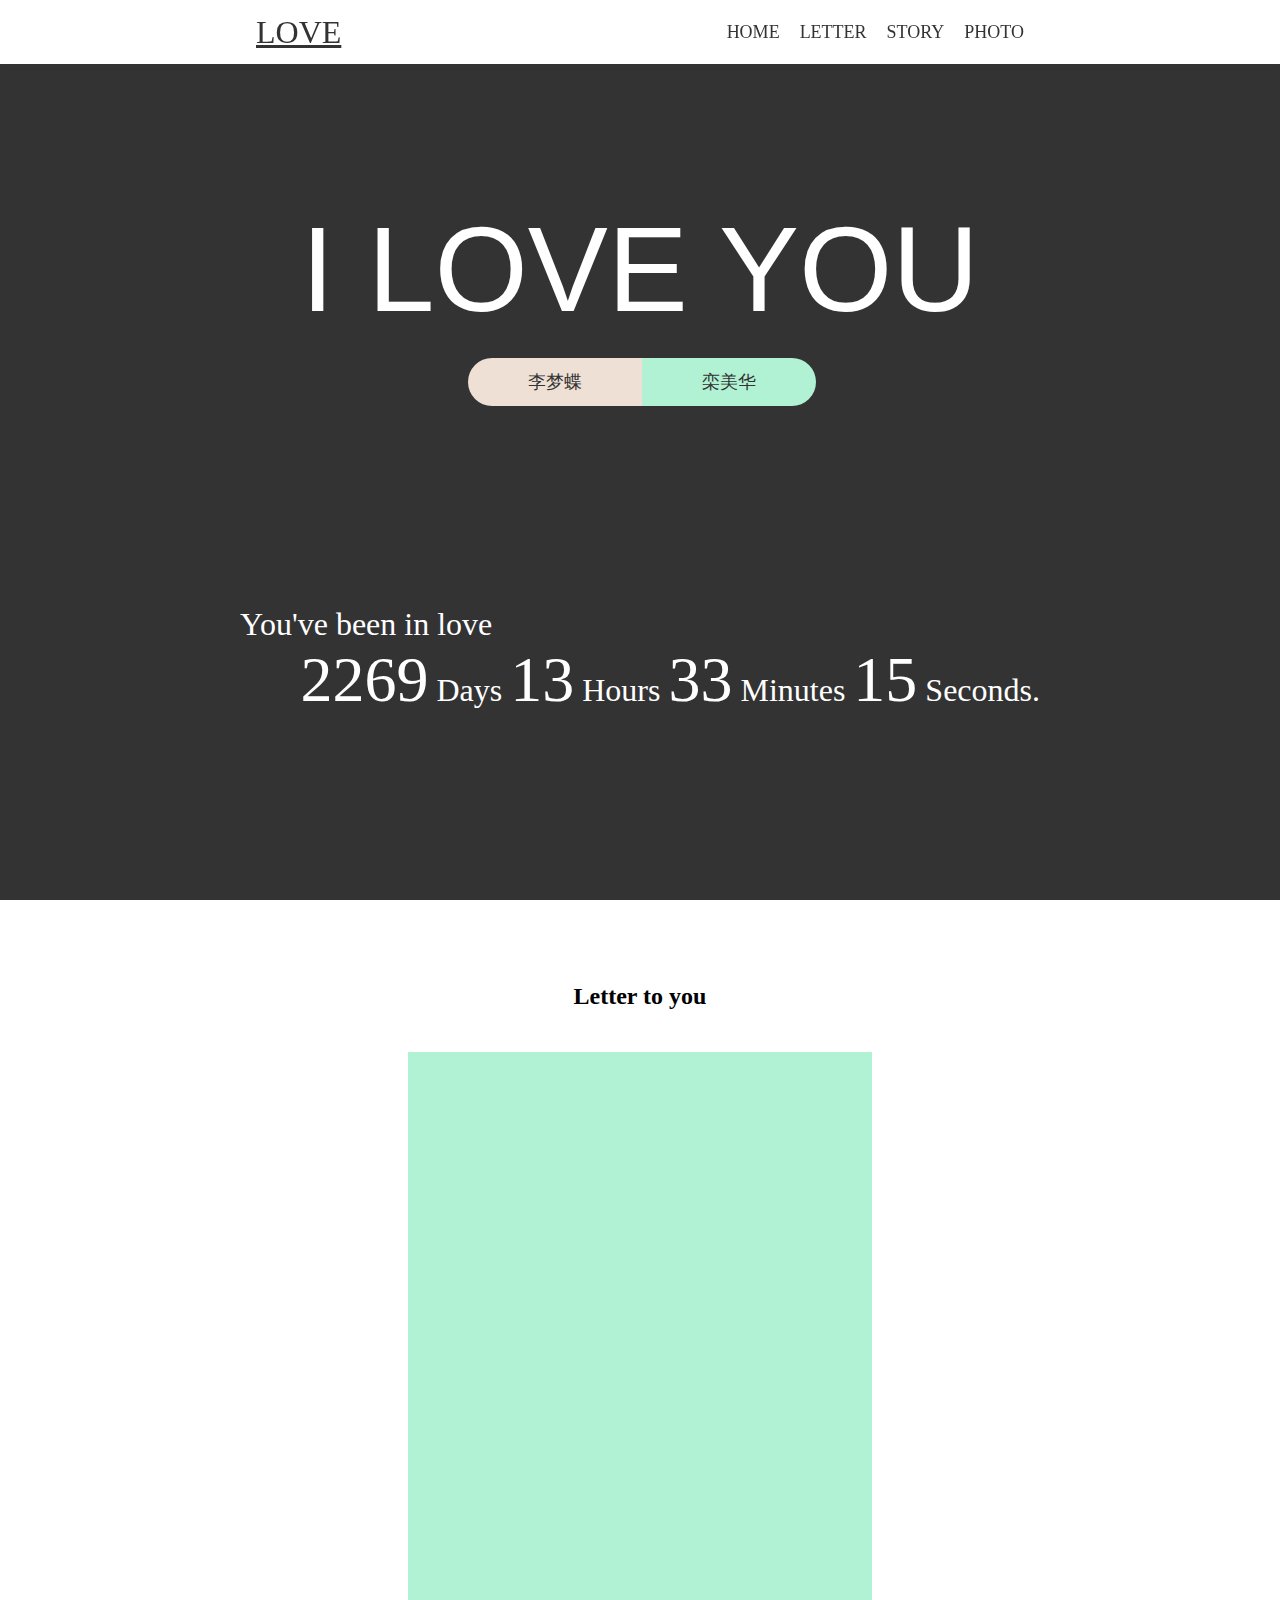
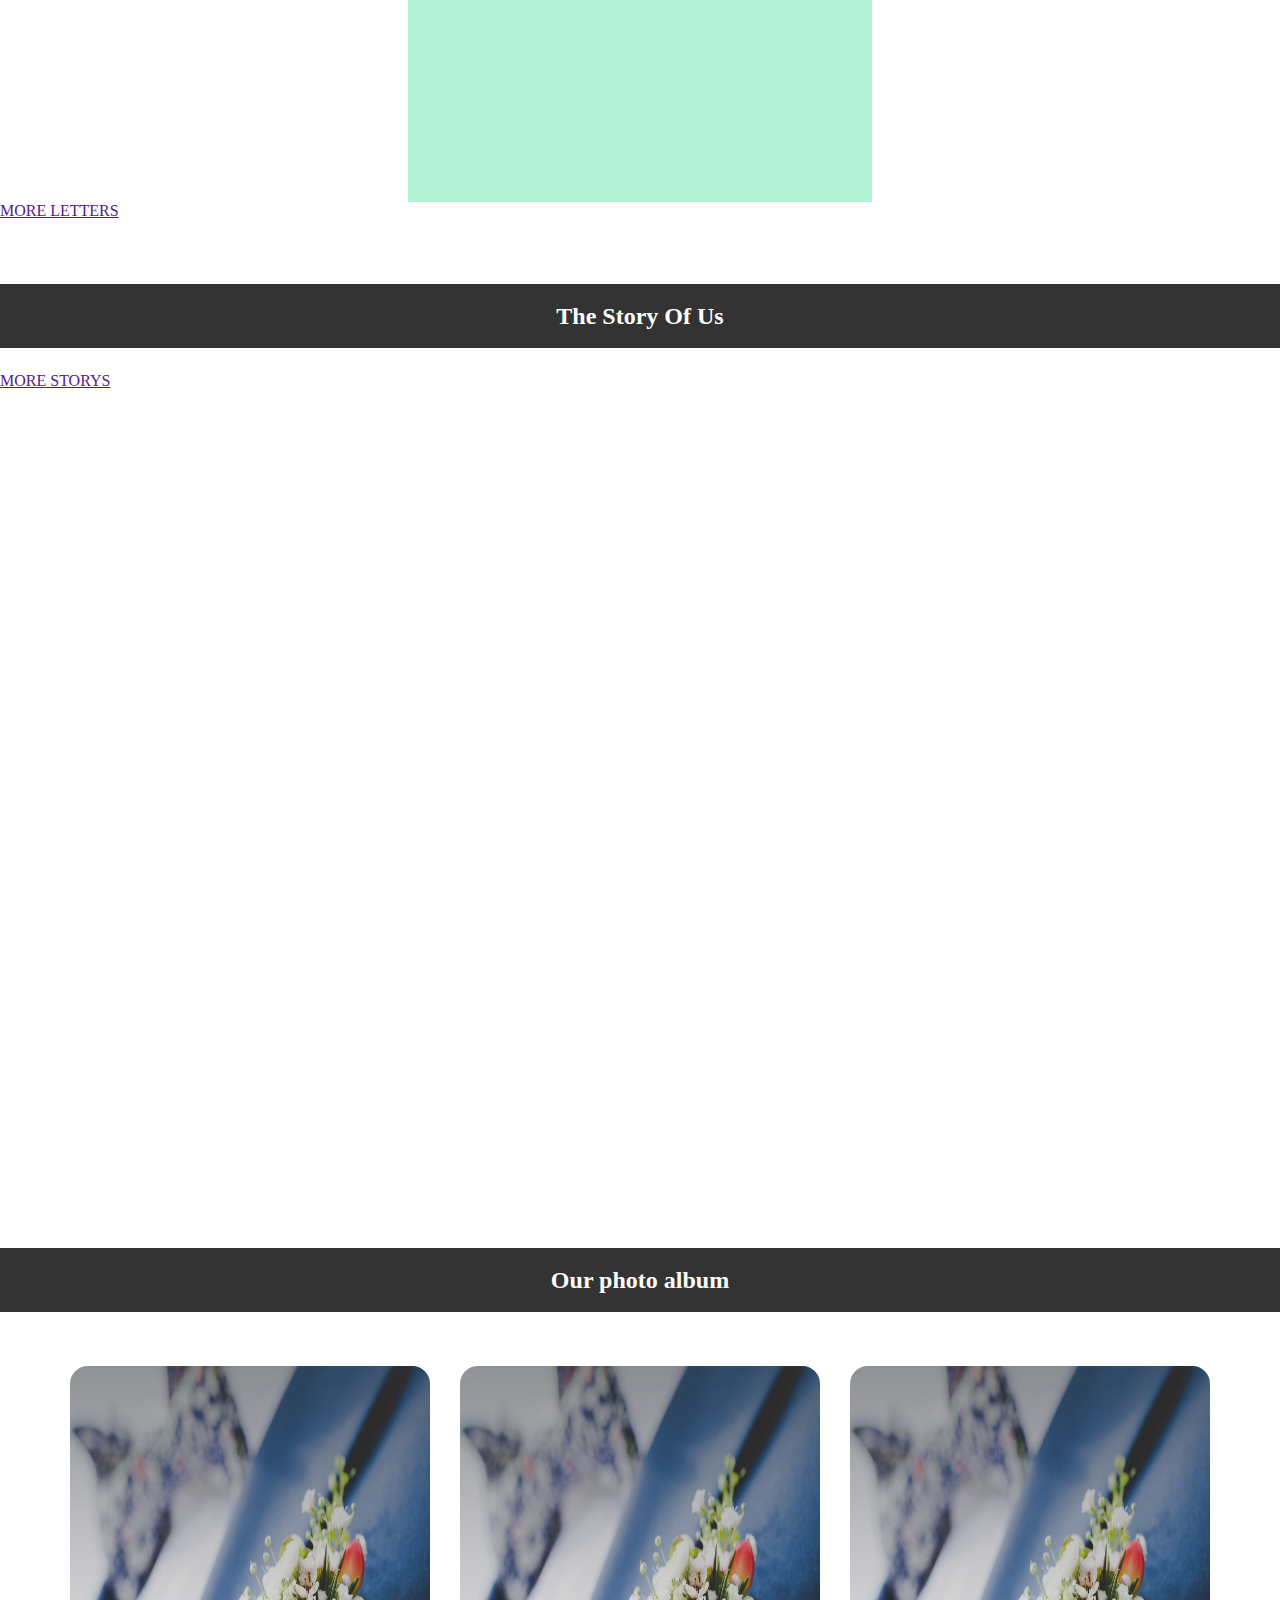
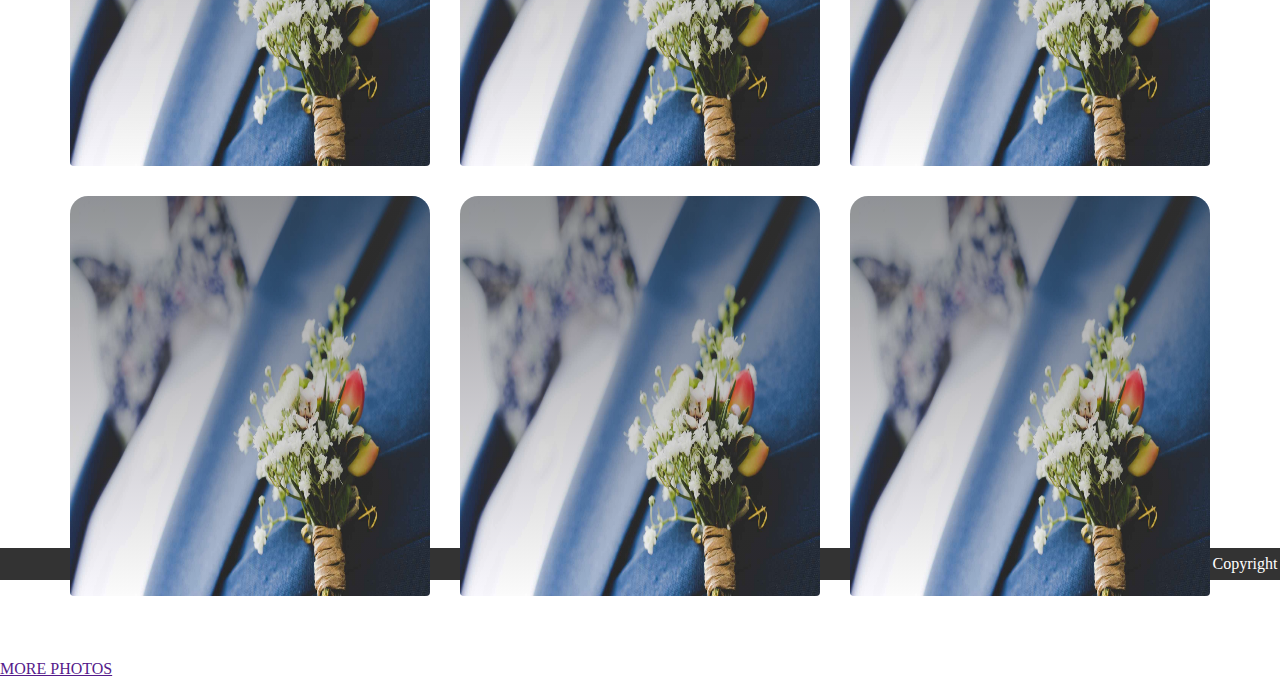
==== commit e404d530: "迷" ====
--- a/index.html
+++ b/index.html
@@ -3,11 +3,11 @@
 	<head>
 		<meta charset="UTF-8" />
 		<meta name="viewport" content="width=device-width, initial-scale=1.0" />
-		<title>如果不喜欢就不要招惹</title>
-		<link rel="stylesheet" href="css/global_m.css" />
-		<link rel="stylesheet" href="css/indexm.css" />
+		<title>李梦蝶.我爱你</title>
+		<link rel="stylesheet" href="css/index.css" />
+		<link rel="stylesheet" href="css/global.css" />
+		<link rel="stylesheet" href="css/fonts.css" />
 		<script src="js/time.js"></script>
-		<script src="js/typed.js@2.0.9.js"></script>
 	</head>
 	<body>
 		<header class="s_down">
@@ -21,24 +21,50 @@
 				<li class="item"><a href="#Photo">Photo</a></li>
 			</ul>
 		</header>
-		<div id="Letter">
-			<h2>Letter to you</h2>
-			<div class="letter">
-				<span id="Letter-box"></span>
+		<div class="main" id="Home">
+			<div class="love">I LOVE YOU</div>
+			<div class="capsule">
+				<div class="left">李梦蝶</div>
+				<div class="right">栾美华</div>
 			</div>
-		</div>
-		<div id="Home">
-			<div class="love">If you don't like me, don't provoke me</div>
 			<div class="timing">
-				<p>From left to now for</p>
+				<p>You've been in love</p>
 				<p>
 					<span class="days" id="days">xx</span> Days
-					<span class="hours" id="hours">xx</span> Hours<br />
+					<span class="hours" id="hours">xx</span> Hours
 					<span class="minutes" id="minutes">xx</span> Minutes
-					<span class="seconds" id="seconds">xx</span> Seconds
+					<span class="seconds" id="seconds">xx</span> Seconds.
 				</p>
 			</div>
 		</div>
+		<div id="Letter">
+			<h2>Letter to you</h2>
+			<div class="letter"></div>
+			<!-- <h2 class="bottom">Letter to you</h2> -->
+			<a href="" class="button">MORE LETTERS</a>
+		</div>
+		<div id="Story">
+			<h2>The Story Of Us</h2>
+			<div class="Storys"></div>
+			<a href="" class="button">MORE STORYS</a>
+		</div>
+		<div id="Photo">
+			<h2>Our photo album</h2>
+			<div class="Photos">
+				<ul>
+					<li><img src="src/17.jpg" alt="" /></li>
+					<li><img src="src/17.jpg" alt="" /></li>
+					<li><img src="src/17.jpg" alt="" /></li>
+					<li><img src="src/17.jpg" alt="" /></li>
+					<li><img src="src/17.jpg" alt="" /></li>
+					<li><img src="src/17.jpg" alt="" /></li>
+				</ul>
+			</div>
+			<!-- <div class="button center"></div> -->
+			<a href="" class="button">MORE PHOTOS</a>
+		</div>
+
+		<footer>Copyright © 2014 - 2020 真爱至上 All Rights Reserved</footer>
 	</body>
 	<script>
 		var days = document.getElementById("days");
@@ -60,117 +86,12 @@
 		}, 1);
 	</script>
 	<script>
-		var options = {
-			strings: [
-				"",
-				`<span>当你看到这个的时候，我已经走了。我不知道我做的对不对，原本的打算20号给你个惊喜，但是想了想^1000你好像不太需要。</span> <br>
-<span>我曾经想等到你走出来，但是看起来我好想等不到了，^1000可能是我太傻了吧。^1000轻易地喜欢上了你，以后不会这样了。</span><br>
-<span>^1000愿你安好，各自幸福吧。</span>`,
-				`<span>你一定不会找我吧，甚至都不会看到这个。</span>`,
-			],
-			typeSpeed: 100,
-			/**
-			 * @property {number} startDelay 键入之前的时间以毫秒开始
-			 */
-			startDelay: 0,
-			/**
-			 * @property {number} backSpeed 退格速度，以毫秒为单位
-			 */
-			backSpeed: 100,
-			/**
-			 * @property {boolean} smartBackspace 是否只退格与前一个字符串不匹配的内容
-			 */
-			smartBackspace: true,
-			/**
-			 * @property {boolean} shuffle 是否洗牌
-			 */
-			shuffle: false,
-			/**
-			 * @property {number} backDelay 退回之前的时间，以毫秒为单位
-			 */
-			backDelay: 700,
-			onComplete: (self) => {
-				console.log("所有打字都已完成调用的回调函数", self);
-			},
-			/**
-			 * 在键入每个字符串之前调用的回调函数
-			 * @param {number} arrayPos
-			 * @param {Typed} self
-			 */
-			preStringTyped: (arrayPos, self) => {
-				console.log(
-					"在键入每个字符串之前调用的回调函数",
-					arrayPos,
-					self
-				);
-			},
-			/**
-			 * 输入每个字符串后调用的回调函数
-			 * @param {number} arrayPos
-			 * @param {Typed} self
-			 */
-			onStringTyped: (arrayPos, self) => {
-				console.log("输入每个字符串后调用的回调函数", arrayPos, self);
-			},
-			/**
-			 * 在循环期间，在键入最后一个字符串之后调用的回调函数
-			 * @param {Typed} self
-			 */
-			onLastStringBackspaced: (self) => {
-				console.log(
-					"在循环期间，在键入最后一个字符串之后调用的回调函数",
-					self
-				);
-			},
-			/**
-			 * 打字已经停止调用的回调函数
-			 * @param {number} arrayPos
-			 * @param {Typed} self
-			 */
-			onTypingPaused: (arrayPos, self) => {
-				console.log("打字已经停止调用的回调函数", arrayPos, self);
-			},
-			/**
-			 * 停止后开始键入调用的回调函数
-			 * @param {number} arrayPos
-			 * @param {Typed} self
-			 */
-			onTypingResumed: (arrayPos, self) => {
-				console.log("停止后开始键入调用的回调函数", arrayPos, self);
-			},
-			/**
-			 * 重置后调用的回调函数
-			 * @param {Typed} self
-			 */
-			onReset: (self) => {
-				console.log("重置后调用的回调函数", self);
-			},
-			/**
-			 * 停止后调用的回调函数
-			 * @param {number} arrayPos
-			 * @param {Typed} self
-			 */
-			onStop: (arrayPos, self) => {
-				console.log("停止后调用的回调函数", arrayPos, self);
-			},
-			/**
-			 * 开始后调用的回调函数
-			 * @param {number} arrayPos
-			 * @param {Typed} self
-			 */
-			onStart: (arrayPos, self) => {
-				console.log("开始后调用的回调函数", arrayPos, self);
-			},
-			/**
-			 * 销毁后调用的回调函数
-			 * @param {Typed} self
-			 */
-			onDestroy: (self) => {
-				console.log("销毁后调用的回调函数", self);
-			},
-		};
-		console.log("有买域名的联系QQ：1952514395");
-		var typed = new Typed("#Letter-box", options);
-		
+		if (
+			/Android|webOS|iPhone|iPad|iPod|BlackBerry|IEMobile|Opera Mini/i.test(
+				navigator.userAgent
+			)
+		) {
+			window.location = "m.html"; //可以换成http地址
+		}
 	</script>
 </html>
--- a/css/index.css
+++ b/css/index.css
@@ -0,0 +1,148 @@
+html,
+body {
+	height: 100%;
+	/* overflow: hidden; */
+}
+.main {
+	height: calc(100% - 200px);
+	background-color: #5af580;
+	background-color: #333;
+	padding-top: 200px;
+}
+.love {
+	font: inherit;
+	font-weight: inherit;
+	font-size: inherit;
+	text-align: center;
+	font-family: "微软雅黑", Helvetica, Arial, sans-serif;
+	color: #ffffff;
+	font-size: 120px;
+	font-weight: 100;
+}
+.capsule {
+	text-align: center;
+	color: #ffffff;
+	margin: 20px;
+}
+.capsule div {
+	line-height: 48px;
+	padding: 0px 60px;
+	font-family: "微软雅黑";
+	font-weight: 300;
+	font-size: 18px;
+	color: #333333;
+	display: inline-block;
+}
+.capsule .left {
+	background-color: #eee0d5;
+	border-radius: 50px 0 0 50px;
+	margin-left: 4px;
+}
+.capsule .right {
+	background-color: #b0f2d3;
+	border-radius: 0 50px 50px 0;
+	margin-left: -4px;
+}
+.timing {
+	width: 800px;
+	color: #ffffff;
+	text-align: right;
+	margin: 0 auto;
+	margin-top: 200px;
+	font-family: "微软雅黑";
+	font-size: 32px;
+	font-weight: 300;
+}
+.timing p:first-child {
+	text-align: left;
+	font-size: 32px;
+}
+.timing span {
+	font-size: 64px;
+}
+#Letter {
+	/* height: 100%; */
+	padding-top: 64px;
+}
+#Letter h2 {
+	text-align: center;
+	line-height: 64px;
+	margin-bottom: 24px;
+}
+.letter {
+	width: 464px;
+	height: 750px;
+	background-color: #b0f2d3;
+	margin: 0 auto;
+}
+#Letter .bottom {
+	/* width: 1200px; */
+	margin: 0 auto;
+	margin-top: 64px;
+	color: #fff;
+	font-size: 64px;
+	background-image: url(../src/17.jpg);
+	background-position: center 890px;
+	background-repeat: repeat;
+	text-align: center;
+	line-height: 84px;
+	padding: 200px;
+	/* margin-bottom: 24px; */
+}
+
+#Story {
+	height: 100%;
+	padding-top: 64px;
+}
+#Story h2 {
+	text-align: center;
+	line-height: 64px;
+	margin-bottom: 24px;
+	background-color: #333333;
+	color: #fff;
+}
+#Photo {
+	height: 100%;
+	padding-top: 64px;
+}
+#Photo h2 {
+	background-color: #333333;
+	color: #fff;
+	text-align: center;
+	line-height: 64px;
+	margin-bottom: 24px;
+}
+#Photo .Photos {
+	width: 1200px;
+	height: 860px;
+	margin: 0 auto;
+}
+#Photo .Photos {
+	margin-bottom: 64px;
+}
+#Photo .Photos ul li {
+	width: 360px;
+	height: 400px;
+	margin-left: 30px;
+	margin-top: 30px;
+	float: left;
+	list-style: none;
+}
+#Photo .Photos ul li img {
+	width: 360px;
+	height: 400px;
+	border-radius: 18px 18px 4px 4px;
+}
+#Photo .Photos ul li:before {
+	display: block;
+	position: absolute;
+	width: 360px;
+	height: 400px;
+	border-radius: 18px 18px 0 0;
+	content: "";
+	transition: 0.25s;
+	background-image: linear-gradient(#33333380, transparent);
+}
+#Photo .Photos ul li:hover:before {
+	opacity: 0;
+}
--- a/css/global.css
+++ b/css/global.css
@@ -0,0 +1,51 @@
+* {
+	margin: 0;
+	padding: 0;
+}
+header {
+	height: 64px;
+	font-size: 18px;
+	background-color: #333333;
+	color: #ffffff;
+	line-height: 64px;
+}
+.s_down {
+	position: fixed;
+	top: 0;
+	width: 100%;
+	background-color: #ffffff;
+	color: #333333;
+	box-shadow: 0px 0px 6px 0px #33333330;
+}
+.s_down a {
+	color: #333333 !important;
+}
+header .logo {
+	float: left;
+	font-size: 32px;
+	margin-left: 20%;
+}
+header ul,
+header li {
+	list-style: none;
+	float: left;
+	margin-left: 20px;
+	text-transform: uppercase;
+	/* margin-top: -64px; */
+}
+header .menu {
+	float: right;
+	margin-right: 20%;
+}
+header .menu a {
+	line-height: 64px;
+	text-decoration: none;
+	color: #ffffff;
+}
+footer {
+	height: 32px;
+	line-height: 32px;
+	text-align: center;
+	background-color: #333333;
+	color: #ffffff;
+}
--- a/css/fonts.css
+++ b/css/fonts.css
@@ -0,0 +1,9 @@
+@font-face {
+	font-family: "Lato-Medium";
+	src: url("../fonts/lato-medium.eot");
+	src: url("../fonts/lato-medium.woff") format("woff"),
+		url("../fonts/lato-medium.ttf") format("truetype"),
+		url("../fonts/lato-medium.svg") format("svg");
+	font-weight: normal;
+	font-style: normal;
+}
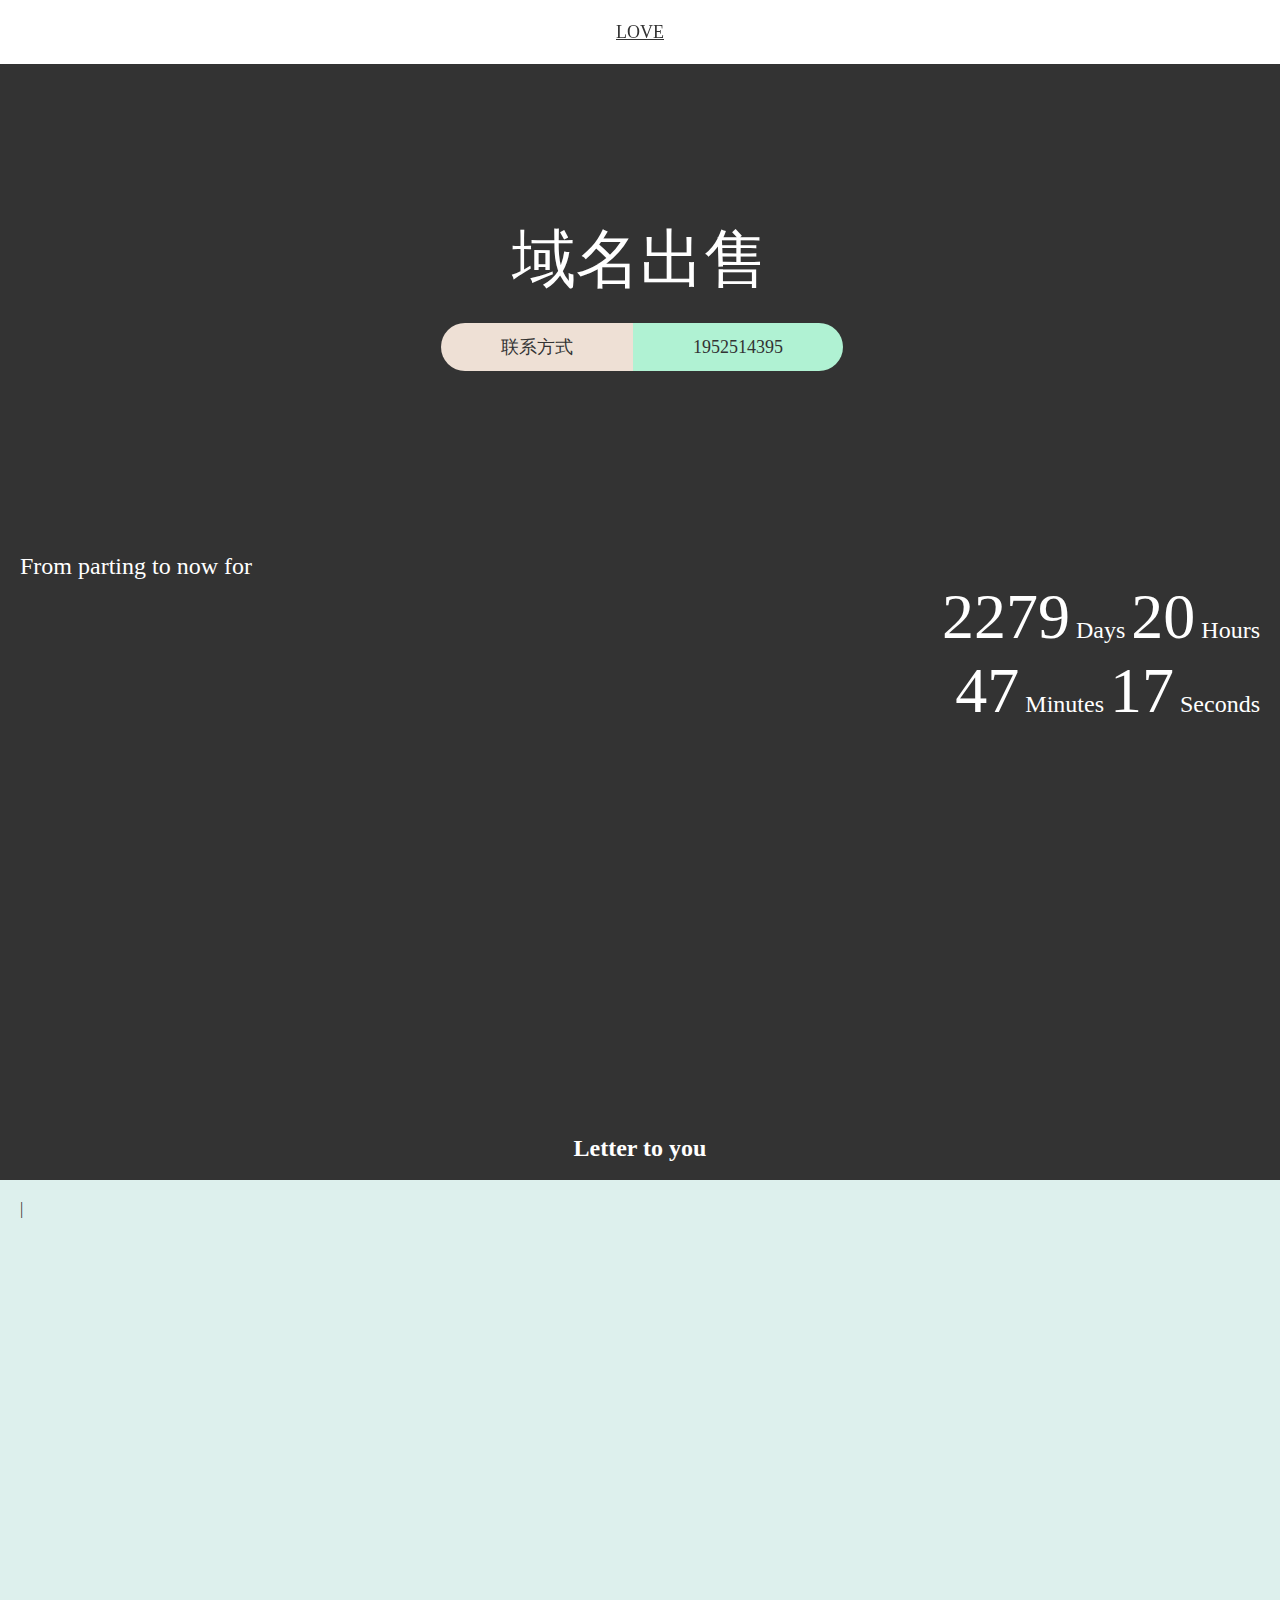
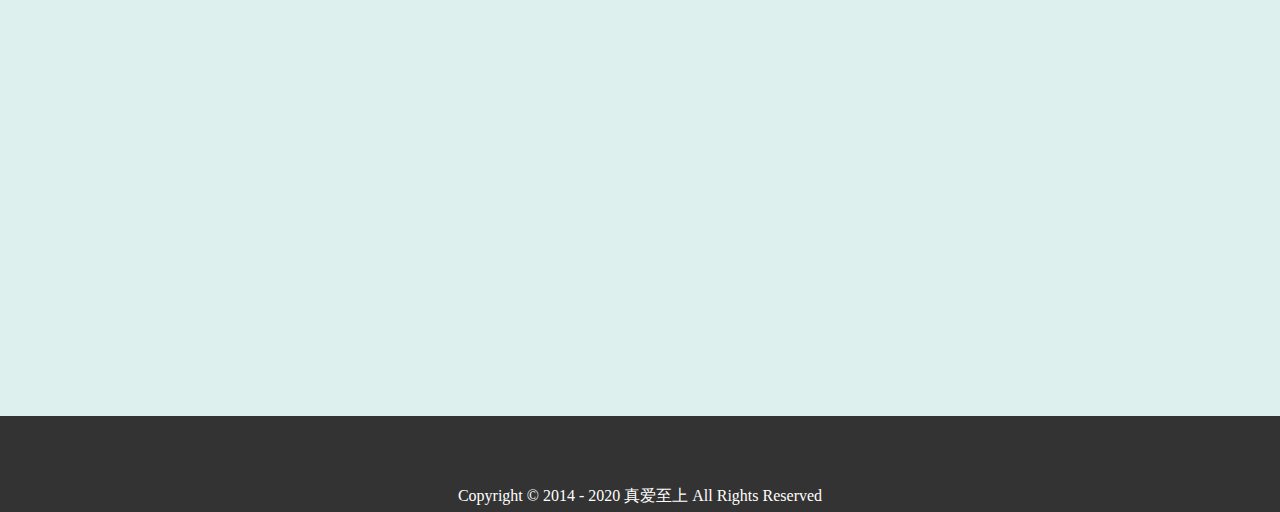
==== commit 1e6c4134: "Update index.html" ====
--- a/index.html
+++ b/index.html
@@ -4,10 +4,10 @@
 		<meta charset="UTF-8" />
 		<meta name="viewport" content="width=device-width, initial-scale=1.0" />
 		<title>李梦蝶.我爱你</title>
-		<link rel="stylesheet" href="css/index.css" />
-		<link rel="stylesheet" href="css/global.css" />
-		<link rel="stylesheet" href="css/fonts.css" />
+		<link rel="stylesheet" href="css/global_m.css" />
+		<link rel="stylesheet" href="css/index_m.css" />
 		<script src="js/time.js"></script>
+		<script src="js/typed.js@2.0.9.js"></script>
 	</head>
 	<body>
 		<header class="s_down">
@@ -21,49 +21,28 @@
 				<li class="item"><a href="#Photo">Photo</a></li>
 			</ul>
 		</header>
-		<div class="main" id="Home">
-			<div class="love">I LOVE YOU</div>
+		<div id="Home">
+			<div class="love">域名出售</div>
 			<div class="capsule">
-				<div class="left">李梦蝶</div>
-				<div class="right">栾美华</div>
+				<div class="left">联系方式</div>
+				<div class="right">1952514395</div>
 			</div>
 			<div class="timing">
-				<p>You've been in love</p>
+				<p>From parting to now for</p>
 				<p>
 					<span class="days" id="days">xx</span> Days
-					<span class="hours" id="hours">xx</span> Hours
+					<span class="hours" id="hours">xx</span> Hours<br />
 					<span class="minutes" id="minutes">xx</span> Minutes
-					<span class="seconds" id="seconds">xx</span> Seconds.
+					<span class="seconds" id="seconds">xx</span> Seconds
 				</p>
 			</div>
 		</div>
 		<div id="Letter">
 			<h2>Letter to you</h2>
-			<div class="letter"></div>
-			<!-- <h2 class="bottom">Letter to you</h2> -->
-			<a href="" class="button">MORE LETTERS</a>
+			<div class="letter">
+				<span id="Letter-box"></span>
+			</div>
 		</div>
-		<div id="Story">
-			<h2>The Story Of Us</h2>
-			<div class="Storys"></div>
-			<a href="" class="button">MORE STORYS</a>
-		</div>
-		<div id="Photo">
-			<h2>Our photo album</h2>
-			<div class="Photos">
-				<ul>
-					<li><img src="src/17.jpg" alt="" /></li>
-					<li><img src="src/17.jpg" alt="" /></li>
-					<li><img src="src/17.jpg" alt="" /></li>
-					<li><img src="src/17.jpg" alt="" /></li>
-					<li><img src="src/17.jpg" alt="" /></li>
-					<li><img src="src/17.jpg" alt="" /></li>
-				</ul>
-			</div>
-			<!-- <div class="button center"></div> -->
-			<a href="" class="button">MORE PHOTOS</a>
-		</div>
-
 		<footer>Copyright © 2014 - 2020 真爱至上 All Rights Reserved</footer>
 	</body>
 	<script>
@@ -86,12 +65,120 @@
 		}, 1);
 	</script>
 	<script>
-		if (
-			/Android|webOS|iPhone|iPad|iPod|BlackBerry|IEMobile|Opera Mini/i.test(
-				navigator.userAgent
-			)
-		) {
-			window.location = "m.html"; //可以换成http地址
-		}
+		var options = {
+			strings: [
+				"",
+				`<span>嘿，正在看这样页面的人。</span><br/>
+<span>你能来看这个页面我还是很吃惊的。</span><br/>
+<span>时间都过去了那么久，还是没有一个向我一样傻的人。</span><br/>
+<span>我不建议你来找我的，因为我害怕你会伤心，会难过。因为我曾经也那样，但是如果你非要来的话，那我会想你索取一笔不小的费用。</span><br/>
+<span>就这样把。不想再说什么了。</span><br/>
+<span>如果你要买的话，联系我：1952514395</span><br/>`,
+				"<span>曾经很喜欢她，^3000但是她离开了！</span>",
+				"<span>我就不在相信了</span>",
+			],
+			typeSpeed: 100,
+			/**
+			 * @property {number} startDelay 键入之前的时间以毫秒开始
+			 */
+			startDelay: 0,
+			/**
+			 * @property {number} backSpeed 退格速度，以毫秒为单位
+			 */
+			backSpeed: 100,
+			/**
+			 * @property {boolean} smartBackspace 是否只退格与前一个字符串不匹配的内容
+			 */
+			smartBackspace: true,
+			/**
+			 * @property {boolean} shuffle 是否洗牌
+			 */
+			shuffle: false,
+			/**
+			 * @property {number} backDelay 退回之前的时间，以毫秒为单位
+			 */
+			backDelay: 700,
+			onComplete: (self) => {
+				console.log("所有打字都已完成调用的回调函数", self);
+			},
+			/**
+			 * 在键入每个字符串之前调用的回调函数
+			 * @param {number} arrayPos
+			 * @param {Typed} self
+			 */
+			preStringTyped: (arrayPos, self) => {
+				console.log(
+					"在键入每个字符串之前调用的回调函数",
+					arrayPos,
+					self
+				);
+			},
+			/**
+			 * 输入每个字符串后调用的回调函数
+			 * @param {number} arrayPos
+			 * @param {Typed} self
+			 */
+			onStringTyped: (arrayPos, self) => {
+				console.log("输入每个字符串后调用的回调函数", arrayPos, self);
+			},
+			/**
+			 * 在循环期间，在键入最后一个字符串之后调用的回调函数
+			 * @param {Typed} self
+			 */
+			onLastStringBackspaced: (self) => {
+				console.log(
+					"在循环期间，在键入最后一个字符串之后调用的回调函数",
+					self
+				);
+			},
+			/**
+			 * 打字已经停止调用的回调函数
+			 * @param {number} arrayPos
+			 * @param {Typed} self
+			 */
+			onTypingPaused: (arrayPos, self) => {
+				console.log("打字已经停止调用的回调函数", arrayPos, self);
+			},
+			/**
+			 * 停止后开始键入调用的回调函数
+			 * @param {number} arrayPos
+			 * @param {Typed} self
+			 */
+			onTypingResumed: (arrayPos, self) => {
+				console.log("停止后开始键入调用的回调函数", arrayPos, self);
+			},
+			/**
+			 * 重置后调用的回调函数
+			 * @param {Typed} self
+			 */
+			onReset: (self) => {
+				console.log("重置后调用的回调函数", self);
+			},
+			/**
+			 * 停止后调用的回调函数
+			 * @param {number} arrayPos
+			 * @param {Typed} self
+			 */
+			onStop: (arrayPos, self) => {
+				console.log("停止后调用的回调函数", arrayPos, self);
+			},
+			/**
+			 * 开始后调用的回调函数
+			 * @param {number} arrayPos
+			 * @param {Typed} self
+			 */
+			onStart: (arrayPos, self) => {
+				console.log("开始后调用的回调函数", arrayPos, self);
+			},
+			/**
+			 * 销毁后调用的回调函数
+			 * @param {Typed} self
+			 */
+			onDestroy: (self) => {
+				console.log("销毁后调用的回调函数", self);
+			},
+		};
+
+		var typed = new Typed("#Letter-box", options);
 	</script>
 </html>
--- a/css/global_m.css
+++ b/css/global_m.css
@@ -0,0 +1,56 @@
+* {
+	margin: 0;
+	padding: 0;
+}
+header {
+	height: 4rem;
+	font-size: 18px;
+	background-color: #333333;
+	color: #ffffff;
+	line-height: 64px;
+	z-index: 5;
+}
+.s_down {
+	position: fixed;
+	top: 0;
+	width: 100%;
+	background-color: #ffffff;
+	color: #333333;
+	box-shadow: 0px 0px 6px 0px #33333330;
+}
+.s_down a {
+	color: #333333 !important;
+}
+header .logo {
+	text-align: center;
+}
+header ul,
+header li {
+	line-height: 48px;
+	padding: 0px;
+	list-style: none;
+	text-transform: uppercase;
+}
+header .menu {
+	display: none;
+	text-align: center;
+	float: right;
+	margin-top: 20px;
+	margin-right: 10px;
+	padding: 20px;
+	background-color: #ffffff;
+	box-shadow: 0px 0px 6px 0px #33333330;
+}
+header .menu a {
+	line-height: 48px;
+	text-decoration: none;
+	color: #ffffff;
+	border-bottom: 1px #333333 solid;
+}
+footer {
+	height: 32px;
+	line-height: 32px;
+	text-align: center;
+	background-color: #333333;
+	color: #ffffff;
+}
--- a/css/index_m.css
+++ b/css/index_m.css
@@ -0,0 +1,152 @@
+@keyframes photo {
+	0% {
+		margin-left: 0vh;
+	}
+	10% {
+		margin-left: -50vh;
+	}
+	33% {
+		margin-left: -50vh;
+	}
+	40% {
+		margin-left: -100vh;
+	}
+	66% {
+		margin-left: -100vh;
+	}
+	70% {
+		margin-left: -150vh;
+	}
+	99% {
+		margin-left: -150vh;
+	}
+	100% {
+		margin-left: 0vh;
+	}
+}
+body {
+	background-color: #333333 !important;
+}
+#Home {
+	height: calc(100vh - 4rem);
+	top: 0;
+	padding-top: 24vh;
+	background-color: #333333;
+	margin-bottom: 4rem;
+}
+.love {
+	font: inherit;
+	font-weight: inherit;
+	font-size: inherit;
+	text-align: center;
+	font-family: "微软雅黑", Helvetica, Arial, sans-serif;
+	color: #ffffff;
+	font-size: 64px;
+	font-weight: 100;
+}
+.capsule {
+	text-align: center;
+	color: #ffffff;
+	margin: 20px;
+}
+.capsule div {
+	line-height: 48px;
+	padding: 0px 60px;
+	font-family: "微软雅黑";
+	font-weight: 300;
+	font-size: 18px;
+	color: #333333;
+	display: inline-block;
+}
+.capsule .left {
+	background-color: #eee0d5;
+	border-radius: 50px 0 0 50px;
+	margin-left: 4px;
+}
+.capsule .right {
+	background-color: #b0f2d3;
+	border-radius: 0 50px 50px 0;
+	margin-left: -4px;
+}
+.timing {
+	color: #ffffff;
+	text-align: right;
+	margin: 0 auto;
+	margin-top: 18vh;
+	font-family: "微软雅黑";
+	font-size: 24px;
+	font-weight: 300;
+	padding: 20px;
+}
+.timing p:first-child {
+	text-align: left;
+	font-size: 24px;
+}
+.timing span {
+	font-size: 64px;
+}
+#Letter {
+	z-index: 1;
+	height: 100vh;
+	background-color: #ddf0ed;
+	margin-bottom: 4rem;
+}
+#Letter h2 {
+	line-height: 64px;
+	text-align: center;
+	color: #ffffff;
+	background-color: #333333;
+}
+.letter {
+	color: #333333;
+	background-color: #ddf0ed;
+	padding: 20px;
+}
+#Letter-box {
+	color: black;
+}
+#Story {
+	z-index: 1;
+	height: 100vh;
+	background-color: #ffffff;
+}
+#Story h2 {
+	line-height: 64px;
+	text-align: center;
+	color: #ffffff;
+	margin-top: 4rem;
+	background-color: #333333;
+}
+#Photo {
+	z-index: 1;
+	height: 100vh;
+	background-color: #ffffff;
+}
+#Photo h2 {
+	line-height: 64px;
+	text-align: center;
+	color: #ffffff;
+	background-color: #333333;
+}
+.photos {
+	width: 50vh;
+	/* overflow: hidden; */
+	animation: photo 10s linear 1s infinite alternate;
+}
+.photos ul {
+	width: 400%;
+	margin-left: 0px;
+}
+.photos ul li {
+	list-style: none;
+	float: left;
+	width: 100%;
+	height: 20vh;
+	background-image: url("../src/01.jpg");
+	background-size: cover;
+}
+.photos img {
+	width: 50vh;
+	height: auto;
+	display: initial;
+}
